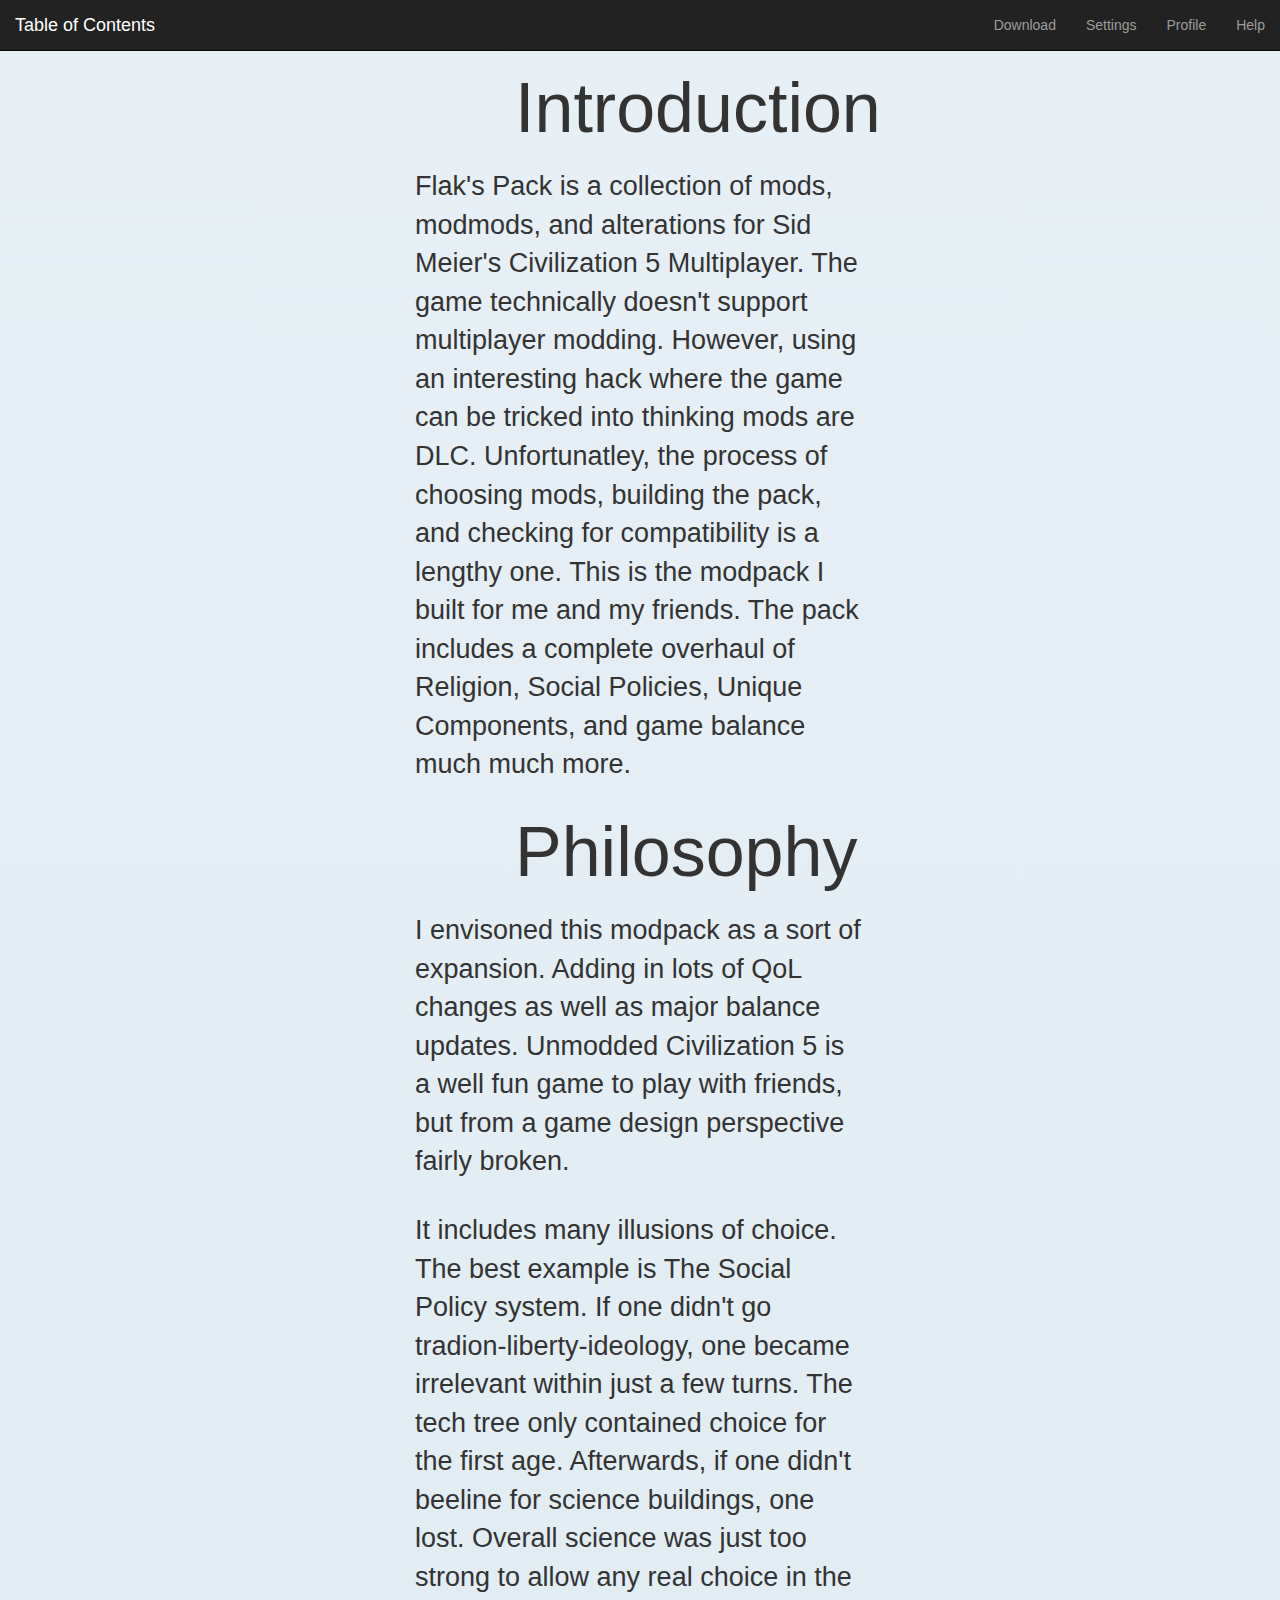
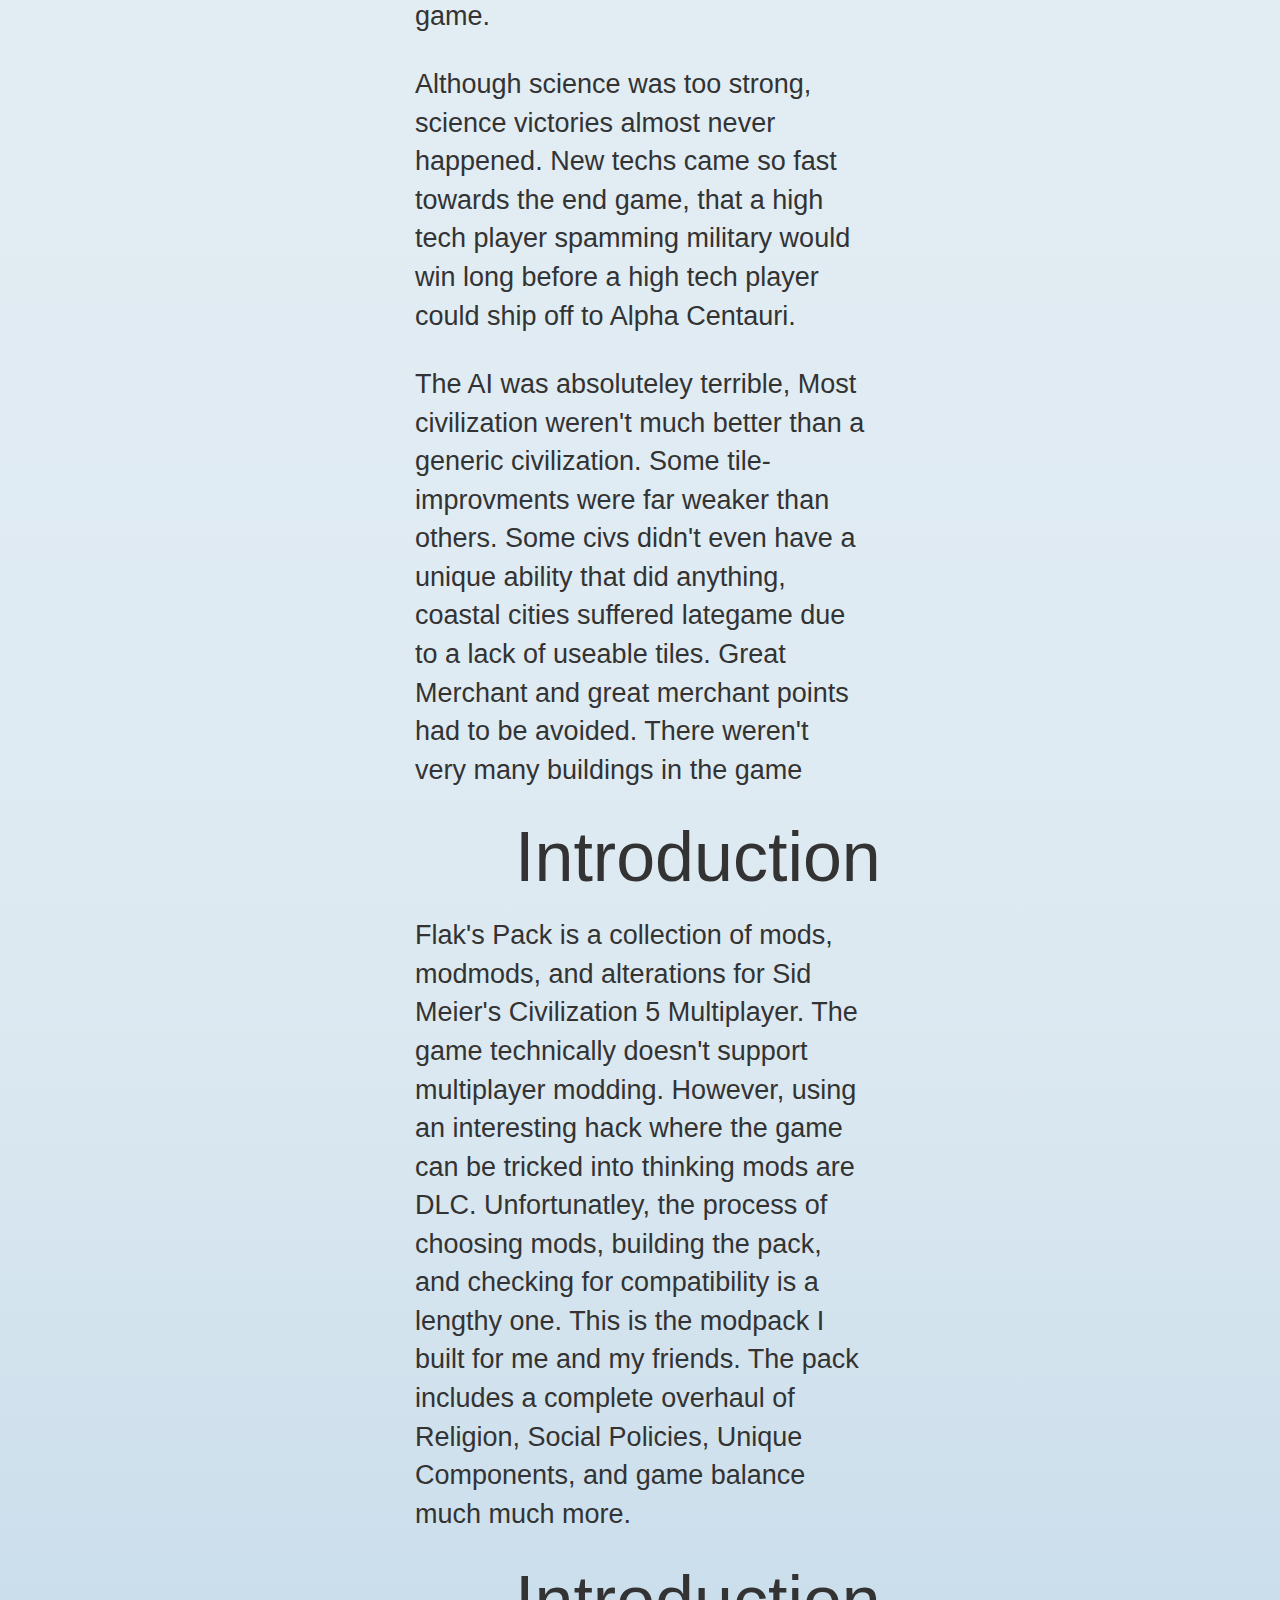
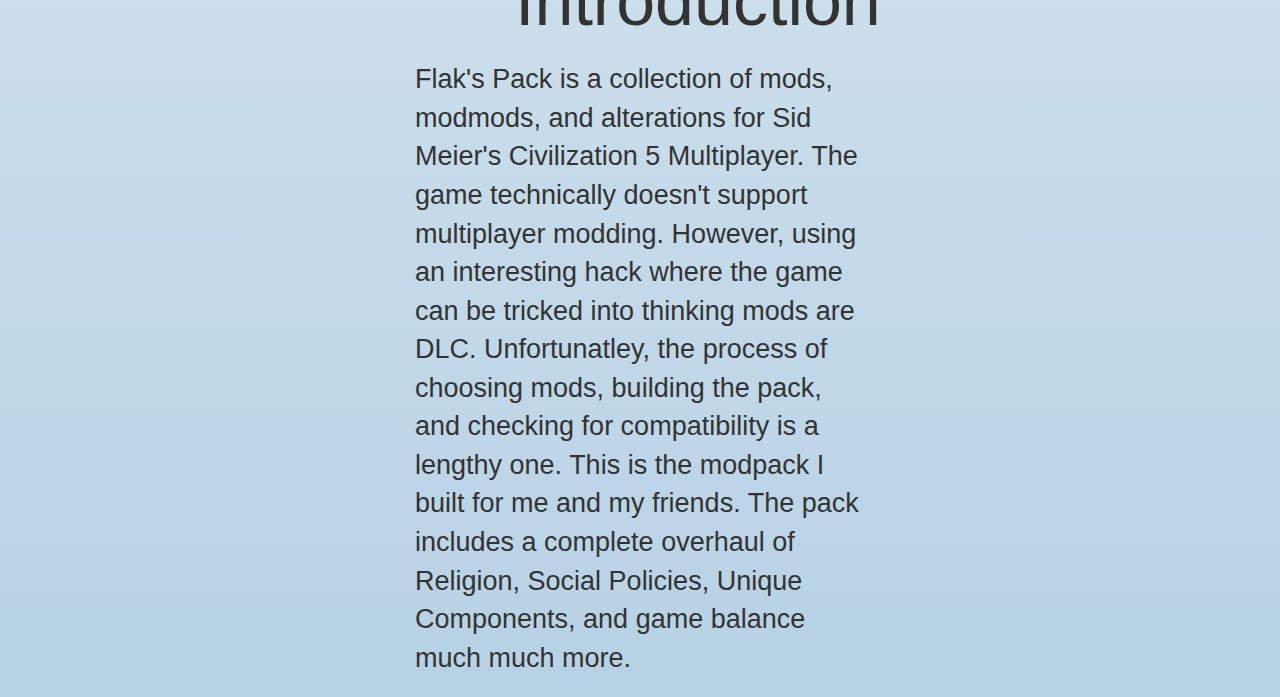
==== index.html @ bb2e14bb "UUpdated website" ====
<!DOCTYPE html>
<html lang="en">
<head>
    <meta charset="utf-8">
    <meta http-equiv="X-UA-Compatible" content="IE=edge">
    <meta name="viewport" content="width=device-width, initial-scale=1">
    <meta name="description" content="">
    <meta name="author" content="">

    <title>Simple Sidebar - Start Bootstrap Template</title>

    <!-- Bootstrap Core CSS -->
    <link href="css/bootstrap.min.css" rel="stylesheet">

    <!-- Custom CSS -->
    <link href="css/simple-sidebar.css" rel="stylesheet">

    <!-- HTML5 Shim and Respond.js IE8 support of HTML5 elements and media queries -->
    <!-- WARNING: Respond.js doesn't work if you view the page via file:// -->
    <!--[if lt IE 9]>
        <script src="https://oss.maxcdn.com/libs/html5shiv/3.7.0/html5shiv.js"></script>
        <script src="https://oss.maxcdn.com/libs/respond.js/1.4.2/respond.min.js"></script>
    <![endif]-->

</head>

<body>
    <nav class="navbar navbar-inverse navbar-fixed-top">
      <div class="container-fluid" >
        <div class="navbar-header">
          <button type="button" class="navbar-toggle collapsed" data-toggle="collapse" data-target="#navbar" aria-expanded="false" aria-controls="navbar">
            <span class="sr-only">Toggle navigation</span>
            <span class="icon-bar"></span>
            <span class="icon-bar"></span>
            <span class="icon-bar"></span>
          </button>
          <a class="navbar-brand" href="#" id = "menu-toggle">Table of Contents</a>
        </div>
        <div id="navbar" class="navbar-collapse collapse">
          <ul class="nav navbar-nav navbar-right">
            <li><a href="MP_MODSPACK.rar">Download</a></li>
            <li><a href="#">Settings</a></li>
            <li><a href="#">Profile</a></li>
            <li><a href="#">Help</a></li>
          </ul>
        </div>
      </div>
    </nav>
    <div id="wrapper">

        <!-- Sidebar -->
        <div id="sidebar-wrapper">
            <ul class="sidebar-nav">
                <li class="sidebar-brand">
                    <a data-scroll href="#Introduction">
                        INTRODUCTION
                    </a>
                </li>
                <li>
                    <a data-scroll href="#Philosophy">PHILOSOPHY</a>
                </li>
                <li>
                    <a data-scroll href="#Lorem">LOREM</a>
                </li>
                <li>
                    <a data-scroll href="#Ipsum">IPSUM</a>
                </li>
            </ul>
        </div>
        <!-- /#sidebar-wrapper -->

        <!-- Page Content -->
        <div id="page-content-wrapper">
            <div class="container-fluid">
                <div class="row">
                    <div class="col-lg-12">
                        <h1 id = "Introduction">Introduction</h1>
                        <p>Flak's Pack is a collection of mods, modmods, and alterations for Sid Meier's Civilization 5 Multiplayer. The game technically doesn't support multiplayer modding. However, using an interesting hack where the game can be tricked into thinking mods are DLC. Unfortunatley, the process of choosing mods, building the pack, and checking for compatibility is a lengthy one. This is the modpack I built for me and my friends. The pack includes a complete overhaul of Religion, Social Policies, Unique Components, and  game balance much much more.</p>
                        <h1 id="Philosophy">Philosophy</h1>
                        <p>I envisoned this modpack as a sort of expansion. Adding in lots of QoL changes as well as major balance updates. Unmodded Civilization 5 is a well fun game to play with friends, but from a game design perspective fairly broken.</p>
                        <p>It includes many illusions of choice. The best example is The Social Policy system. If one didn't go tradion-liberty-ideology, one became irrelevant within just a few turns. The tech tree only contained choice for the first age. Afterwards, if one didn't beeline for science buildings, one lost.  Overall science was just too strong to allow any real choice in the game.
                        </p>
                        <p>Although science was too strong, science victories almost never happened. New techs came so fast towards the end game, that a high tech player spamming military would win long before a high tech player could ship off to Alpha Centauri.</p>
                        <p>The AI was absoluteley terrible, Most civilization weren't much better than a generic civilization. Some tile-improvments were far weaker than others. Some civs didn't even have a unique ability that did anything, coastal cities suffered lategame due to a lack of useable tiles. Great Merchant and great merchant points had to be avoided. There weren't very many buildings in the game</p>
                        <h1 id = "Lorem">Introduction</h1>
                        <p>Flak's Pack is a collection of mods, modmods, and alterations for Sid Meier's Civilization 5 Multiplayer. The game technically doesn't support multiplayer modding. However, using an interesting hack where the game can be tricked into thinking mods are DLC. Unfortunatley, the process of choosing mods, building the pack, and checking for compatibility is a lengthy one. This is the modpack I built for me and my friends. The pack includes a complete overhaul of Religion, Social Policies, Unique Components, and  game balance much much more.</p>
                        <h1 id = "Ipsum">Introduction</h1>
                        <p>Flak's Pack is a collection of mods, modmods, and alterations for Sid Meier's Civilization 5 Multiplayer. The game technically doesn't support multiplayer modding. However, using an interesting hack where the game can be tricked into thinking mods are DLC. Unfortunatley, the process of choosing mods, building the pack, and checking for compatibility is a lengthy one. This is the modpack I built for me and my friends. The pack includes a complete overhaul of Religion, Social Policies, Unique Components, and  game balance much much more.</p>
                    </div>
                </div>
            </div>
        </div>
        <!-- /#page-content-wrapper -->

    </div>
    <!-- /#wrapper -->

    <!-- jQuery -->
    <script src="js/jquery.js"></script>

    <!-- Bootstrap Core JavaScript -->
    <script src="js/bootstrap.min.js"></script>
    <script src="js/smooth-scroll.js"></script>
    <!-- Menu Toggle Script -->
    <script>
    $("#menu-toggle").click(function(e) {
        e.preventDefault();
        $("#wrapper").toggleClass("toggled");
    });
    smoothScroll.init({
      speed: 1000,
      easing: 'easeInOutCubic',
      updateURL:true,
      offset: 100,
      callback: function (){
      }
    });
     var topRange      = 200,  // measure from the top of the viewport to X pixels down
     edgeMargin    = 20,   // margin above the top or margin from the end of the page
     animationTime = 1200, // time in milliseconds
     contentTop = [];

$(document).ready(function(){
 // Stop animated scroll if the user does something
$('html,body').bind('scroll mousedown DOMMouseScroll mousewheel keyup', function(e){
  if ( e.which > 0 || e.type == 'mousedown' || e.type == 'mousewheel' ){
    $('html,body').stop();
  }
})

 // Set up content an array of locations
$('.sidebar-nav').find('a').each(function(){
  contentTop.push( $( $(this).attr('href') ).offset().top );
})

 // Animate menu scroll to content
/*$('.sidebar-nav').find('a').click(function(){
  var sel = this,
  newTop = Math.min( contentTop[ $('.sidebar-nav a').index( $(this) ) ], $(document).height() - $(window).height() ); // get content top or top position if at the document bottom
  $('html,body').stop().animate({ 'scrollTop' : newTop }, animationTime, function(){
    window.location.hash = $(sel).attr('href');
  });
  return false;
})*/

 // adjust side menu
$(window).scroll(function(){
  var winTop = $(window).scrollTop(),
  bodyHt = $(document).height(),
  vpHt = $(window).height() + edgeMargin;  // viewport height + margin
  $.each( contentTop, function(i,loc){
    if ( ( loc > winTop - edgeMargin && ( loc < winTop + topRange || ( winTop + vpHt ) >= bodyHt ) ) ){
      $('.sidebar-nav li').removeClass('sidebar-brand').eq(i).addClass('sidebar-brand');
    }
  })
})

});
    </script>

</body>

</html>
---- css/simple-sidebar.css ----
/*!
 * Start Bootstrap - Simple Sidebar HTML Template (http://startbootstrap.com)
 * Code licensed under the Apache License v2.0.
 * For details, see http://www.apache.org/licenses/LICENSE-2.0.
 */

/* Toggle Styles */
body {
  padding-top: 50px;
}
h1{
    font-size:70px;
    text-indent: 100px;
}
p{
    padding-top: 10px;
    padding-bottom: 10px;
}

.main {
  padding: 200px;
}
@media (min-width: 768px) {
  .main {
    padding-right: 20px;
    padding-left: 20px;
  }
}
.main .page-header {
  margin-top: 0;
}

.sub-header {
  padding-bottom: 10px;
  border-bottom: 1px solid #eee;
}

#wrapper {
    padding-left: 0;
    -webkit-transition: all 0.5s ease;
    -moz-transition: all 0.5s ease;
    -o-transition: all 0.5s ease;
    transition: all 0.5s ease;
    /* Permalink - use to edit and share this gradient: http://colorzilla.com/gradient-editor/#a7c7dc+67,85b2d3+100&amp;0.28+3,0.37+61,0.59+99 */
background: -moz-linear-gradient(top,  rgba(167,199,220,0.28) 3%, rgba(167,199,220,0.37) 61%, rgba(167,199,220,0.4) 67%, rgba(134,179,211,0.59) 99%, rgba(133,178,211,0.59) 100%); /* FF3.6+ */
background: -webkit-gradient(linear, left top, left bottom, color-stop(3%,rgba(167,199,220,0.28)), color-stop(61%,rgba(167,199,220,0.37)), color-stop(67%,rgba(167,199,220,0.4)), color-stop(99%,rgba(134,179,211,0.59)), color-stop(100%,rgba(133,178,211,0.59))); /* Chrome,Safari4+ */
background: -webkit-linear-gradient(top,  rgba(167,199,220,0.28) 3%,rgba(167,199,220,0.37) 61%,rgba(167,199,220,0.4) 67%,rgba(134,179,211,0.59) 99%,rgba(133,178,211,0.59) 100%); /* Chrome10+,Safari5.1+ */
background: -o-linear-gradient(top,  rgba(167,199,220,0.28) 3%,rgba(167,199,220,0.37) 61%,rgba(167,199,220,0.4) 67%,rgba(134,179,211,0.59) 99%,rgba(133,178,211,0.59) 100%); /* Opera 11.10+ */
background: -ms-linear-gradient(top,  rgba(167,199,220,0.28) 3%,rgba(167,199,220,0.37) 61%,rgba(167,199,220,0.4) 67%,rgba(134,179,211,0.59) 99%,rgba(133,178,211,0.59) 100%); /* IE10+ */
background: linear-gradient(to bottom,  rgba(167,199,220,0.28) 3%,rgba(167,199,220,0.37) 61%,rgba(167,199,220,0.4) 67%,rgba(134,179,211,0.59) 99%,rgba(133,178,211,0.59) 100%); /* W3C */
filter: progid:DXImageTransform.Microsoft.gradient( startColorstr='#47a7c7dc', endColorstr='#9685b2d3',GradientType=0 ); /* IE6-9 */

}

#wrapper.toggled {
    padding-left: 250px;
}

#sidebar-wrapper {
    z-index: 1000;
    position: fixed;
    left: 250px;
    width: 0;
    height: 100%;
    margin-left: -250px;
    overflow-y: auto;
    background: #000;
    -webkit-transition: all 0.5s ease;
    -moz-transition: all 0.5s ease;
    -o-transition: all 0.5s ease;
    transition: all 0.5s ease;
}

#sidebar-wrapper::webkit-scrollbar {
    display:none;
}

#wrapper.toggled #sidebar-wrapper {
    width: 250px;
}

#page-content-wrapper {
    width: 100%;
    position: absolute;
    padding: 0px;
    font-size: 27px;

}

#wrapper.toggled #page-content-wrapper {
    position: relative;
    margin-right: -250px;
}

/* Sidebar Styles */

.sidebar-nav {
    position: absolute;
    top: 0;
    width: 250px;
    margin: 0;
    padding: 0;
    list-style: none;
}
::-webkit-scrollbar { 
  /* This is the magic bit */
  display: none;
}

.sidebar-nav li {
    text-indent: 0px;
    line-height: 40px;
    font-size: 20px;
    text-align: center;
}

.sidebar-nav li a {
    display: block;
    text-decoration: none;
    color: #d7d7be;
}

.sidebar-nav li a:hover {
    text-decoration: none;
    color: #fff;
    background: rgba(255,255,255,0.2);
}

.sidebar-nav li a:active,
.sidebar-nav li a:focus {
    text-decoration: none;
}

.sidebar-nav > .sidebar-brand {
    height: 65px;
    font-size: 30px;
    line-height: 60px;
}

.sidebar-nav > .sidebar-brand a {
    color: #eada24;
}

.sidebar-nav > .sidebar-brand a:hover {
    color: #fff;
    background: none;
}

@media(min-width:900px) {
    #wrapper.toggled {
        padding-left: 250px;
    }

    #wrapper {
        padding-left: 0;
    }

    #wrapper.toggled #sidebar-wrapper {
        width: 250px;
    }

    #sidebar-wrapper {
        width: 0;
    }

    #wrapper.toggled #page-content-wrapper {
        position: relative;
    }

    #page-content-wrapper {
        position: relative;
        margin-right: 0;
        padding-left: 400px;
        padding-right:400px;
    }
}
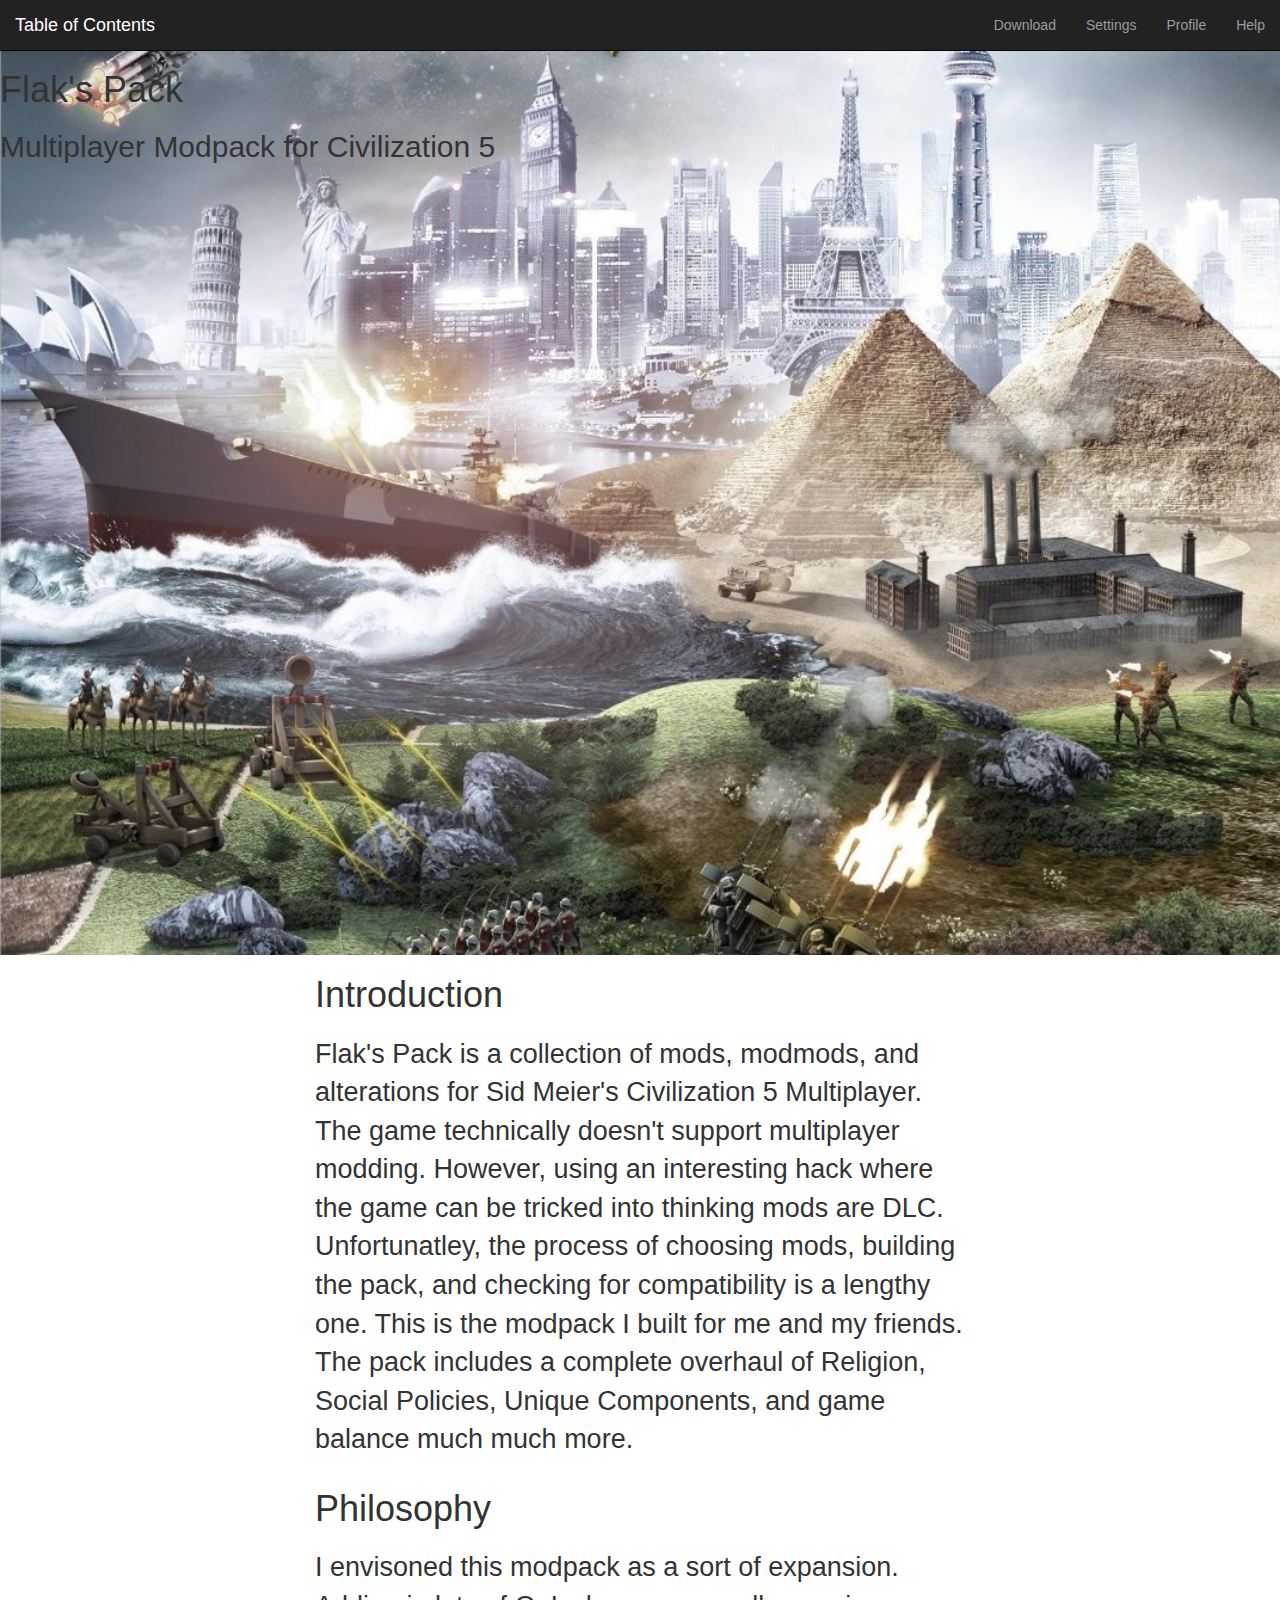
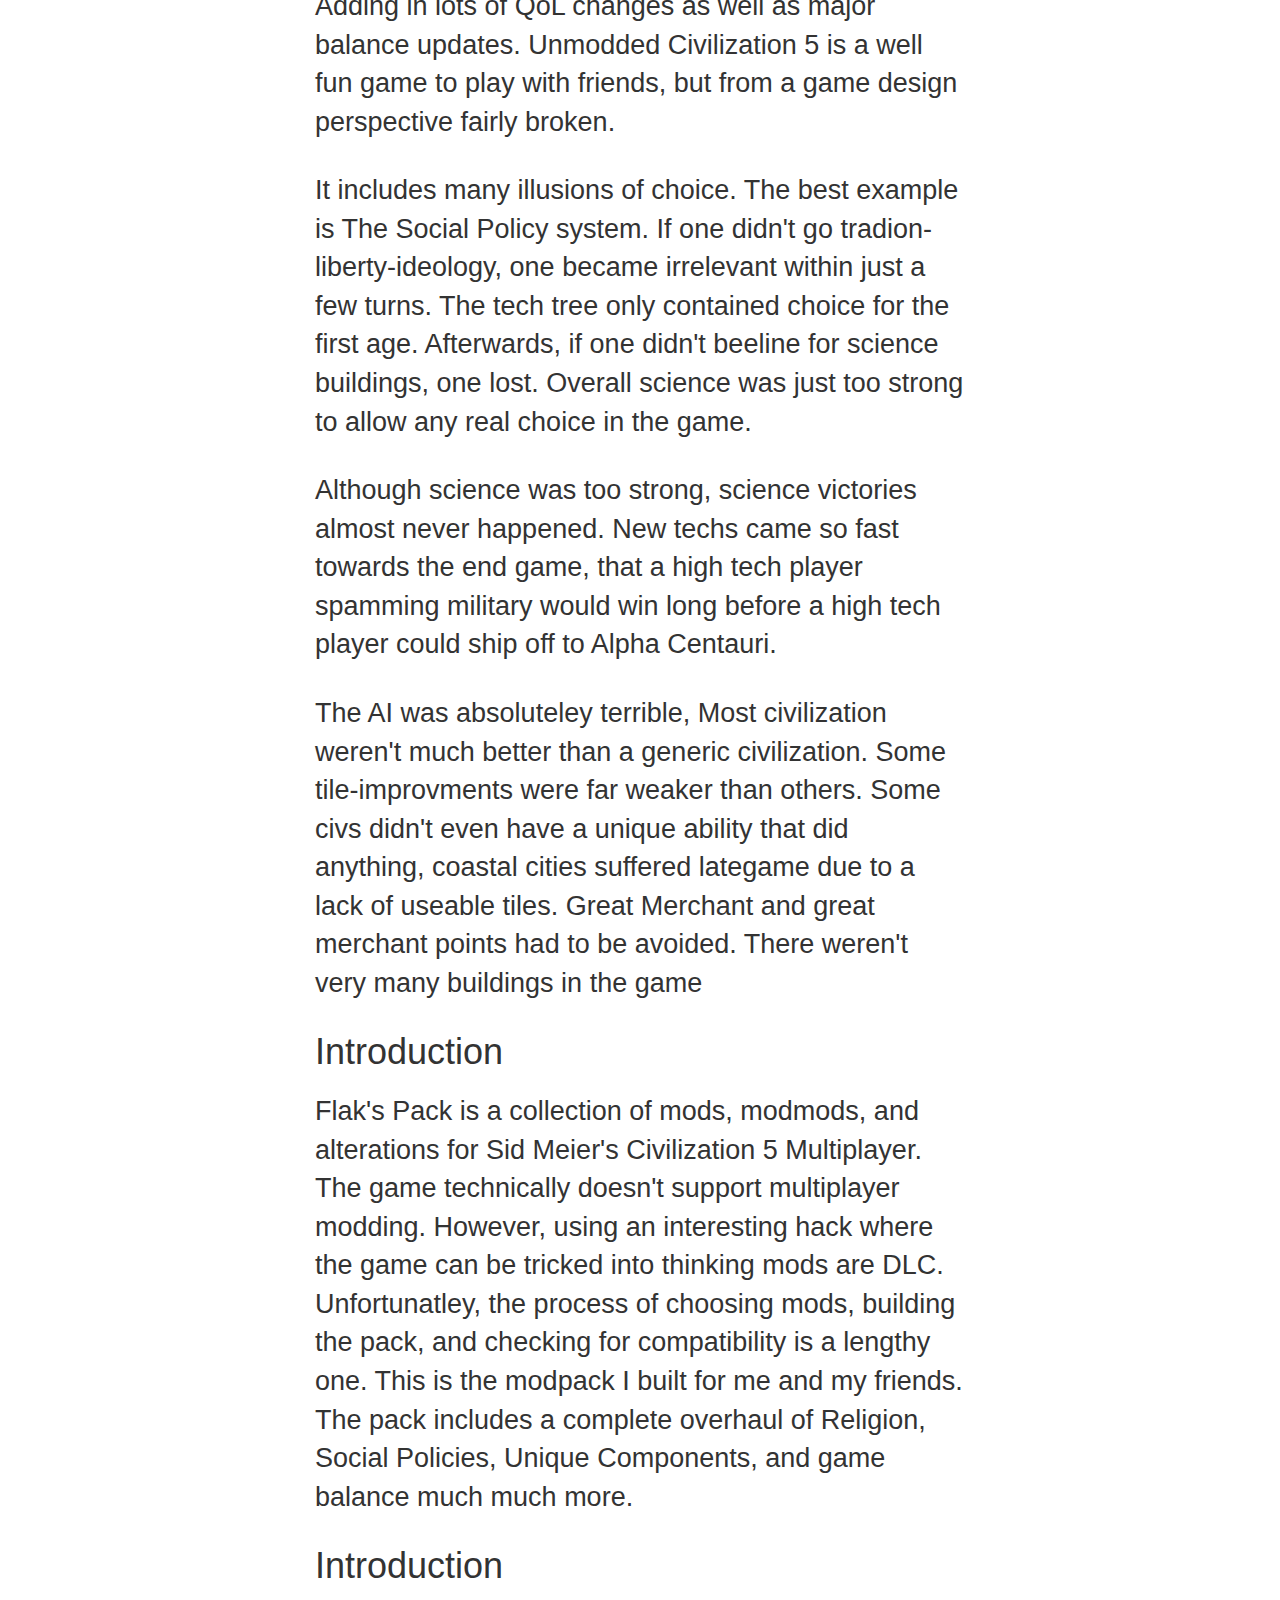
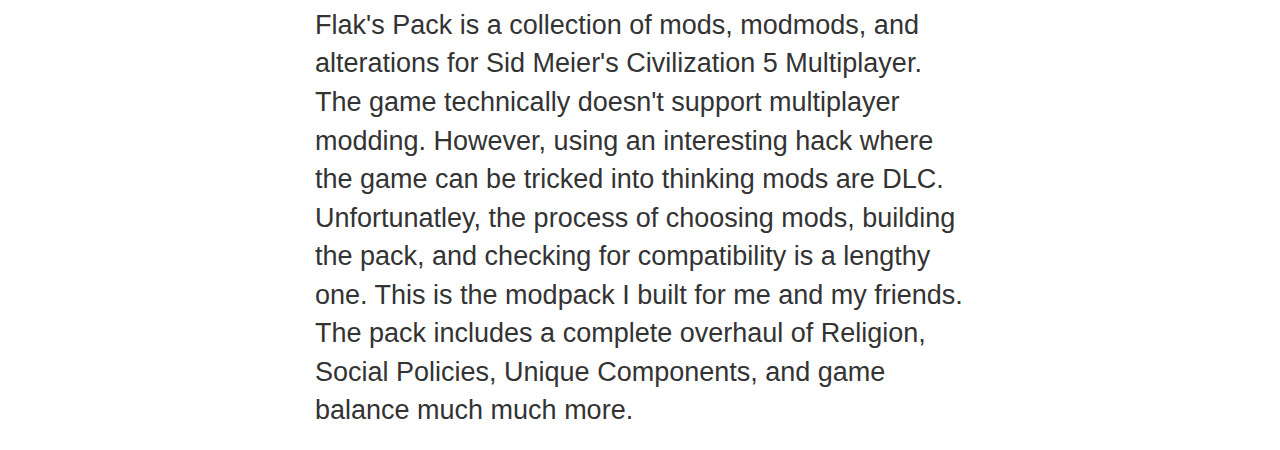
==== commit 9fd4e938: "fixed the jumbo" ====
--- a/index.html
+++ b/index.html
@@ -68,25 +68,31 @@
             </ul>
         </div>
         <!-- /#sidebar-wrapper -->
-
+        
         <!-- Page Content -->
         <div id="page-content-wrapper">
             <div class="container-fluid">
-                <div class="row">
-                    <div class="col-lg-12">
-                        <h1 id = "Introduction">Introduction</h1>
-                        <p>Flak's Pack is a collection of mods, modmods, and alterations for Sid Meier's Civilization 5 Multiplayer. The game technically doesn't support multiplayer modding. However, using an interesting hack where the game can be tricked into thinking mods are DLC. Unfortunatley, the process of choosing mods, building the pack, and checking for compatibility is a lengthy one. This is the modpack I built for me and my friends. The pack includes a complete overhaul of Religion, Social Policies, Unique Components, and  game balance much much more.</p>
-                        <h1 id="Philosophy">Philosophy</h1>
-                        <p>I envisoned this modpack as a sort of expansion. Adding in lots of QoL changes as well as major balance updates. Unmodded Civilization 5 is a well fun game to play with friends, but from a game design perspective fairly broken.</p>
-                        <p>It includes many illusions of choice. The best example is The Social Policy system. If one didn't go tradion-liberty-ideology, one became irrelevant within just a few turns. The tech tree only contained choice for the first age. Afterwards, if one didn't beeline for science buildings, one lost.  Overall science was just too strong to allow any real choice in the game.
-                        </p>
-                        <p>Although science was too strong, science victories almost never happened. New techs came so fast towards the end game, that a high tech player spamming military would win long before a high tech player could ship off to Alpha Centauri.</p>
-                        <p>The AI was absoluteley terrible, Most civilization weren't much better than a generic civilization. Some tile-improvments were far weaker than others. Some civs didn't even have a unique ability that did anything, coastal cities suffered lategame due to a lack of useable tiles. Great Merchant and great merchant points had to be avoided. There weren't very many buildings in the game</p>
-                        <h1 id = "Lorem">Introduction</h1>
-                        <p>Flak's Pack is a collection of mods, modmods, and alterations for Sid Meier's Civilization 5 Multiplayer. The game technically doesn't support multiplayer modding. However, using an interesting hack where the game can be tricked into thinking mods are DLC. Unfortunatley, the process of choosing mods, building the pack, and checking for compatibility is a lengthy one. This is the modpack I built for me and my friends. The pack includes a complete overhaul of Religion, Social Policies, Unique Components, and  game balance much much more.</p>
-                        <h1 id = "Ipsum">Introduction</h1>
-                        <p>Flak's Pack is a collection of mods, modmods, and alterations for Sid Meier's Civilization 5 Multiplayer. The game technically doesn't support multiplayer modding. However, using an interesting hack where the game can be tricked into thinking mods are DLC. Unfortunatley, the process of choosing mods, building the pack, and checking for compatibility is a lengthy one. This is the modpack I built for me and my friends. The pack includes a complete overhaul of Religion, Social Policies, Unique Components, and  game balance much much more.</p>
-                    </div>
+                <div class="row jumbo">
+                  <h1>Flak's Pack </h1> 
+                  <h2>Multiplayer Modpack for Civilization 5</h2>
+                </div>
+                <div class="actualPageContent">
+                  <div class="row">
+                      <div class="col-lg-12">
+                          <h1 id = "Introduction">Introduction</h1>
+                          <p>Flak's Pack is a collection of mods, modmods, and alterations for Sid Meier's Civilization 5 Multiplayer. The game technically doesn't support multiplayer modding. However, using an interesting hack where the game can be tricked into thinking mods are DLC. Unfortunatley, the process of choosing mods, building the pack, and checking for compatibility is a lengthy one. This is the modpack I built for me and my friends. The pack includes a complete overhaul of Religion, Social Policies, Unique Components, and  game balance much much more.</p>
+                          <h1 id="Philosophy">Philosophy</h1>
+                          <p>I envisoned this modpack as a sort of expansion. Adding in lots of QoL changes as well as major balance updates. Unmodded Civilization 5 is a well fun game to play with friends, but from a game design perspective fairly broken.</p>
+                          <p>It includes many illusions of choice. The best example is The Social Policy system. If one didn't go tradion-liberty-ideology, one became irrelevant within just a few turns. The tech tree only contained choice for the first age. Afterwards, if one didn't beeline for science buildings, one lost.  Overall science was just too strong to allow any real choice in the game.
+                          </p>
+                          <p>Although science was too strong, science victories almost never happened. New techs came so fast towards the end game, that a high tech player spamming military would win long before a high tech player could ship off to Alpha Centauri.</p>
+                          <p>The AI was absoluteley terrible, Most civilization weren't much better than a generic civilization. Some tile-improvments were far weaker than others. Some civs didn't even have a unique ability that did anything, coastal cities suffered lategame due to a lack of useable tiles. Great Merchant and great merchant points had to be avoided. There weren't very many buildings in the game</p>
+                          <h1 id = "Lorem">Introduction</h1>
+                          <p>Flak's Pack is a collection of mods, modmods, and alterations for Sid Meier's Civilization 5 Multiplayer. The game technically doesn't support multiplayer modding. However, using an interesting hack where the game can be tricked into thinking mods are DLC. Unfortunatley, the process of choosing mods, building the pack, and checking for compatibility is a lengthy one. This is the modpack I built for me and my friends. The pack includes a complete overhaul of Religion, Social Policies, Unique Components, and  game balance much much more.</p>
+                          <h1 id = "Ipsum">Introduction</h1>
+                          <p>Flak's Pack is a collection of mods, modmods, and alterations for Sid Meier's Civilization 5 Multiplayer. The game technically doesn't support multiplayer modding. However, using an interesting hack where the game can be tricked into thinking mods are DLC. Unfortunatley, the process of choosing mods, building the pack, and checking for compatibility is a lengthy one. This is the modpack I built for me and my friends. The pack includes a complete overhaul of Religion, Social Policies, Unique Components, and  game balance much much more.</p>
+                      </div>
+                  </div>
                 </div>
             </div>
         </div>
--- a/css/simple-sidebar.css
+++ b/css/simple-sidebar.css
@@ -8,15 +8,6 @@
 body {
   padding-top: 50px;
 }
-h1{
-    font-size:70px;
-    text-indent: 100px;
-}
-p{
-    padding-top: 10px;
-    padding-bottom: 10px;
-}
-
 .main {
   padding: 200px;
 }
@@ -83,8 +74,19 @@
     width: 100%;
     position: absolute;
     padding: 0px;
+}
+.actualPageContent{
     font-size: 27px;
+}
 
+}
+.actualPageContent h1{
+    font-size:70px;
+    text-align:center;
+}
+#page-content-wrapper p{
+    padding-top: 10px;
+    padding-bottom: 10px;
 }
 
 #wrapper.toggled #page-content-wrapper {
@@ -146,6 +148,12 @@
     background: none;
 }
 
+.jumbo{
+    background-image:url("../images/background.jpg");
+    background-size:cover;
+    height:500px;
+}
+
 @media(min-width:900px) {
     #wrapper.toggled {
         padding-left: 250px;
@@ -167,10 +175,18 @@
         position: relative;
     }
 
-    #page-content-wrapper {
+    .actualPageContent {
         position: relative;
         margin-right: 0;
-        padding-left: 400px;
-        padding-right:400px;
+        padding-left: 300px;
+        padding-right:300px;
     }
-}+    .jumbo{
+    height:905px;
+    overflow:hidden;
+    }
+}
+.img-responsive{
+    padding-left:0px;
+    padding-right:0px;
+}
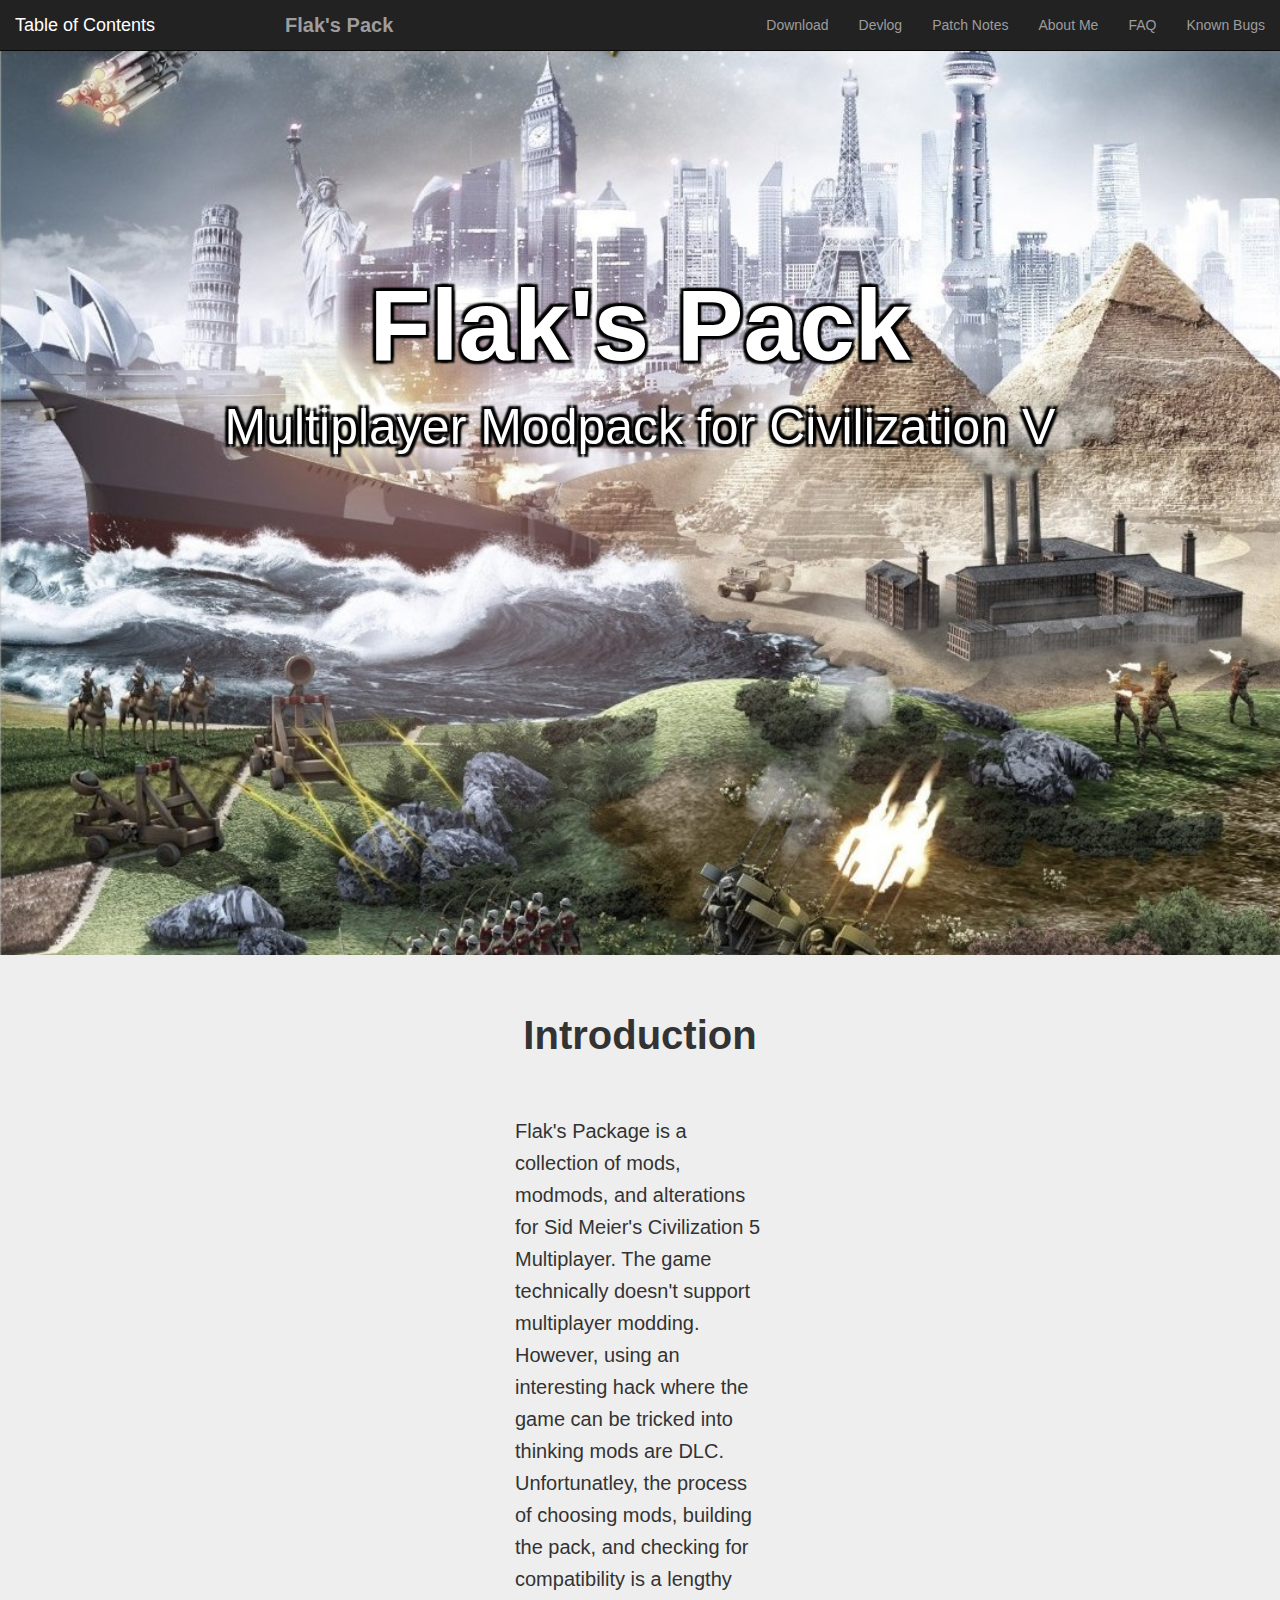
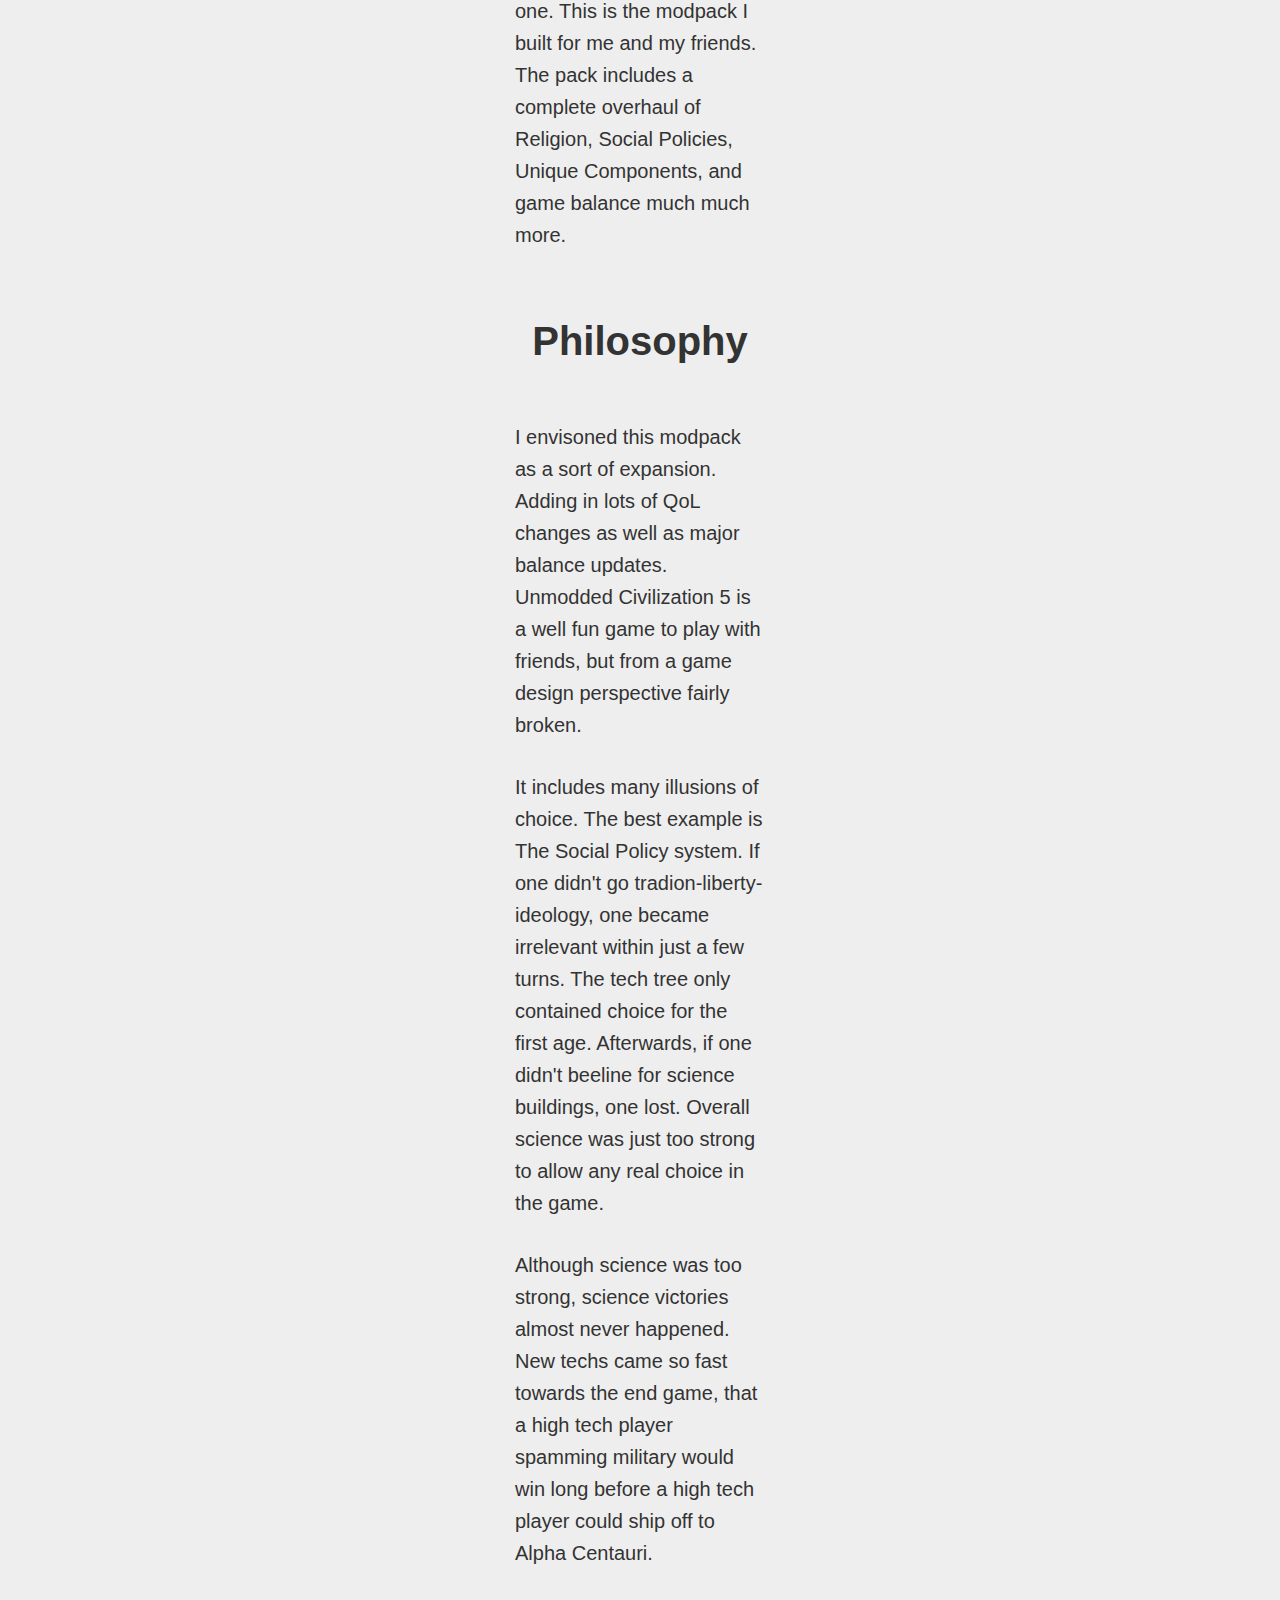
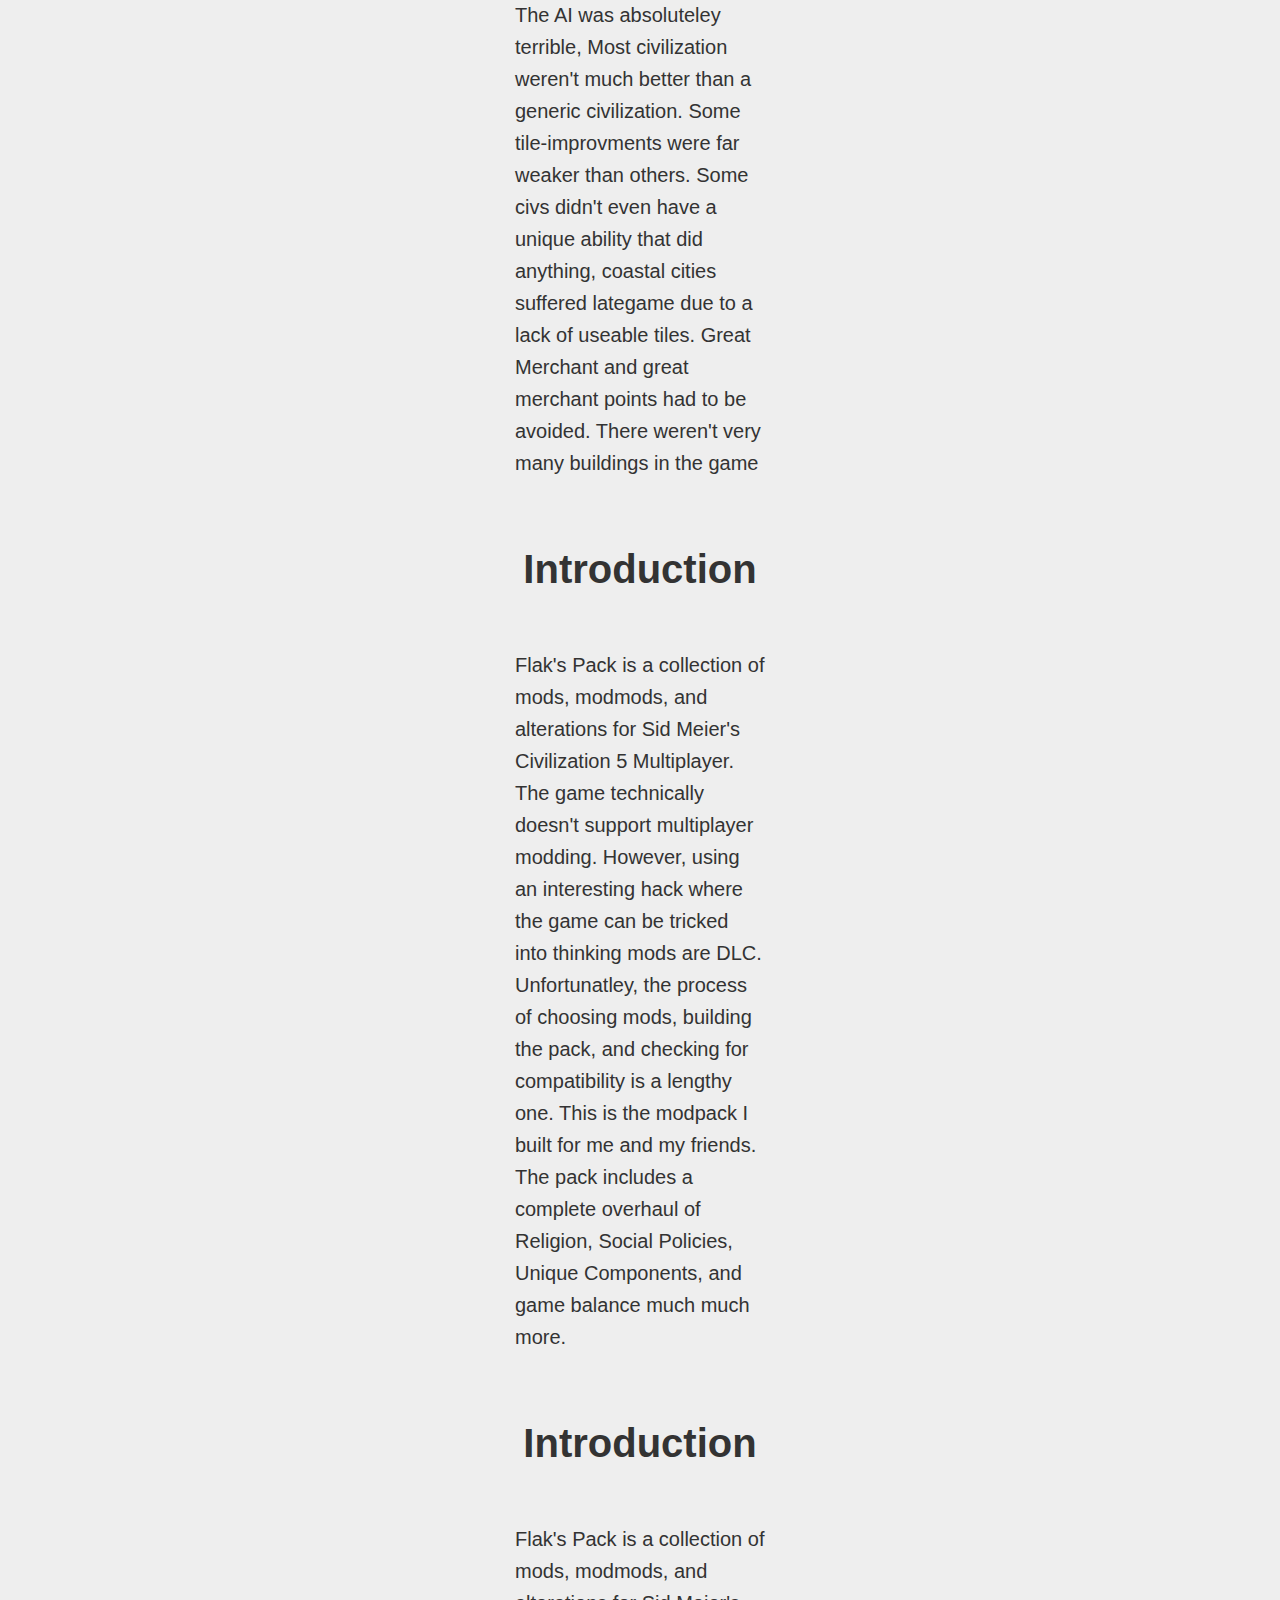
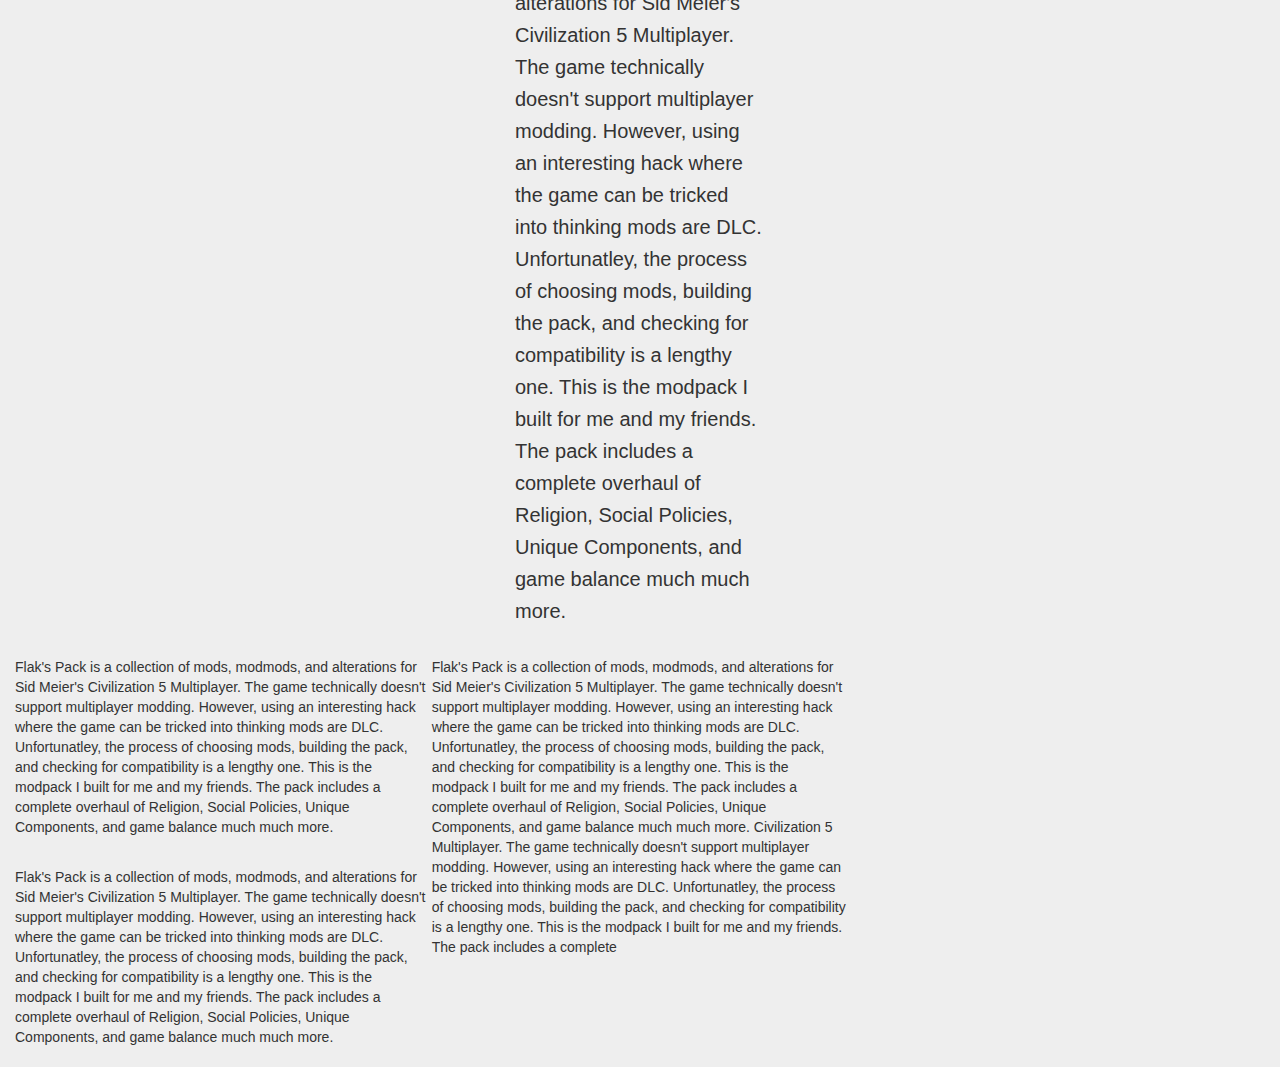
==== commit 1cefeb1d: "added download page. still need to fix the button" ====
--- a/index.html
+++ b/index.html
@@ -13,7 +13,7 @@
     <link href="css/bootstrap.min.css" rel="stylesheet">
 
     <!-- Custom CSS -->
-    <link href="css/simple-sidebar.css" rel="stylesheet">
+    <link href="css/index.css" rel="stylesheet">
 
     <!-- HTML5 Shim and Respond.js IE8 support of HTML5 elements and media queries -->
     <!-- WARNING: Respond.js doesn't work if you view the page via file:// -->
@@ -35,13 +35,18 @@
             <span class="icon-bar"></span>
           </button>
           <a class="navbar-brand" href="#" id = "menu-toggle">Table of Contents</a>
+          <a class="navbar-brand" href="index.html" id = "logo">Flak's Pack</a>
         </div>
         <div id="navbar" class="navbar-collapse collapse">
+          <ul class="nav navbar-nav navbar-center">
+          </ul>
           <ul class="nav navbar-nav navbar-right">
-            <li><a href="MP_MODSPACK.rar">Download</a></li>
-            <li><a href="#">Settings</a></li>
-            <li><a href="#">Profile</a></li>
-            <li><a href="#">Help</a></li>
+            <li><a href="downloads.html">Download</a></li>
+            <li><a href="#">Devlog</a></li>
+            <li><a href="#">Patch Notes</a></li>
+            <li><a href="#">About Me</a></li>
+            <li><a href="#">FAQ</a></li>
+            <li><a href="#">Known Bugs</a></li>
           </ul>
         </div>
       </div>
@@ -74,13 +79,13 @@
             <div class="container-fluid">
                 <div class="row jumbo">
                   <h1>Flak's Pack </h1> 
-                  <h2>Multiplayer Modpack for Civilization 5</h2>
+                  <h2>Multiplayer Modpack for Civilization V</h2>
                 </div>
                 <div class="actualPageContent">
                   <div class="row">
-                      <div class="col-lg-12">
+                      <div class="col-lg-12 standard-text">
                           <h1 id = "Introduction">Introduction</h1>
-                          <p>Flak's Pack is a collection of mods, modmods, and alterations for Sid Meier's Civilization 5 Multiplayer. The game technically doesn't support multiplayer modding. However, using an interesting hack where the game can be tricked into thinking mods are DLC. Unfortunatley, the process of choosing mods, building the pack, and checking for compatibility is a lengthy one. This is the modpack I built for me and my friends. The pack includes a complete overhaul of Religion, Social Policies, Unique Components, and  game balance much much more.</p>
+                          <p>Flak's Package is a collection of mods, modmods, and alterations for Sid Meier's Civilization 5 Multiplayer. The game technically doesn't support multiplayer modding. However, using an interesting hack where the game can be tricked into thinking mods are DLC. Unfortunatley, the process of choosing mods, building the pack, and checking for compatibility is a lengthy one. This is the modpack I built for me and my friends. The pack includes a complete overhaul of Religion, Social Policies, Unique Components, and  game balance much much more.</p>
                           <h1 id="Philosophy">Philosophy</h1>
                           <p>I envisoned this modpack as a sort of expansion. Adding in lots of QoL changes as well as major balance updates. Unmodded Civilization 5 is a well fun game to play with friends, but from a game design perspective fairly broken.</p>
                           <p>It includes many illusions of choice. The best example is The Social Policy system. If one didn't go tradion-liberty-ideology, one became irrelevant within just a few turns. The tech tree only contained choice for the first age. Afterwards, if one didn't beeline for science buildings, one lost.  Overall science was just too strong to allow any real choice in the game.
@@ -90,8 +95,23 @@
                           <h1 id = "Lorem">Introduction</h1>
                           <p>Flak's Pack is a collection of mods, modmods, and alterations for Sid Meier's Civilization 5 Multiplayer. The game technically doesn't support multiplayer modding. However, using an interesting hack where the game can be tricked into thinking mods are DLC. Unfortunatley, the process of choosing mods, building the pack, and checking for compatibility is a lengthy one. This is the modpack I built for me and my friends. The pack includes a complete overhaul of Religion, Social Policies, Unique Components, and  game balance much much more.</p>
                           <h1 id = "Ipsum">Introduction</h1>
-                          <p>Flak's Pack is a collection of mods, modmods, and alterations for Sid Meier's Civilization 5 Multiplayer. The game technically doesn't support multiplayer modding. However, using an interesting hack where the game can be tricked into thinking mods are DLC. Unfortunatley, the process of choosing mods, building the pack, and checking for compatibility is a lengthy one. This is the modpack I built for me and my friends. The pack includes a complete overhaul of Religion, Social Policies, Unique Components, and  game balance much much more.</p>
+                          <p>Flak's Pack is a collection of mods, modmods, and alterations for Sid Meier's Civilization 5 Multiplayer. The game technically doesn't support multiplayer modding. However, using an interesting hack where the game can be tricked into thinking  mods are DLC. Unfortunatley, the process of choosing mods, building the pack, and checking for compatibility is a lengthy one. This is the modpack I built for me and my friends. The pack includes a complete overhaul of Religion, Social Policies, Unique Components, and  game balance much much more.</p>
                       </div>
+                  </div>
+                </div>
+                <div class = "civs">
+                  <div class= "col-md-4">
+                    <div class = "row">
+                      <p>Flak's Pack is a collection of mods, modmods, and alterations for Sid Meier's Civilization 5 Multiplayer. The game technically doesn't support multiplayer modding. However, using an interesting hack where the game can be tricked into thinking  mods are DLC. Unfortunatley, the process of choosing mods, building the pack, and checking for compatibility is a lengthy one. This is the modpack I built for me and my friends. The pack includes a complete overhaul of Religion, Social Policies, Unique Components, and  game balance much much more.</p>
+                    </div>
+                    <div class = "row">
+                      <p>Flak's Pack is a collection of mods, modmods, and alterations for Sid Meier's Civilization 5 Multiplayer. The game technically doesn't support multiplayer modding. However, using an interesting hack where the game can be tricked into thinking  mods are DLC. Unfortunatley, the process of choosing mods, building the pack, and checking for compatibility is a lengthy one. This is the modpack I built for me and my friends. The pack includes a complete overhaul of Religion, Social Policies, Unique Components, and  game balance much much more.</p>
+                    </div>
+                  </div>
+                  <div class= "col-md-4">
+                    <div class = "row">
+                      <p>Flak's Pack is a collection of mods, modmods, and alterations for Sid Meier's Civilization 5 Multiplayer. The game technically doesn't support multiplayer modding. However, using an interesting hack where the game can be tricked into thinking  mods are DLC. Unfortunatley, the process of choosing mods, building the pack, and checking for compatibility is a lengthy one. This is the modpack I built for me and my friends. The pack includes a complete overhaul of Religion, Social Policies, Unique Components, and  game balance much much more. Civilization 5 Multiplayer. The game technically doesn't support multiplayer modding. However, using an interesting hack where the game can be tricked into thinking  mods are DLC. Unfortunatley, the process of choosing mods, building the pack, and checking for compatibility is a lengthy one. This is the modpack I built for me and my friends. The pack includes a complete </p>
+                    </div>
                   </div>
                 </div>
             </div>
@@ -109,59 +129,59 @@
     <script src="js/smooth-scroll.js"></script>
     <!-- Menu Toggle Script -->
     <script>
-    $("#menu-toggle").click(function(e) {
-        e.preventDefault();
-        $("#wrapper").toggleClass("toggled");
-    });
-    smoothScroll.init({
-      speed: 1000,
-      easing: 'easeInOutCubic',
-      updateURL:true,
-      offset: 100,
-      callback: function (){
-      }
-    });
-     var topRange      = 200,  // measure from the top of the viewport to X pixels down
-     edgeMargin    = 20,   // margin above the top or margin from the end of the page
-     animationTime = 1200, // time in milliseconds
-     contentTop = [];
+      $("#menu-toggle").click(function(e) {
+          e.preventDefault();
+          $("#wrapper").toggleClass("toggled");
+      });
+      smoothScroll.init({
+        speed: 1000,
+        easing: 'easeInOutCubic',
+        updateURL:true,
+        offset: 100,
+        callback: function (){
+        }
+      });
+      var topRange      = 200,  // measure from the top of the viewport to X pixels down
+      edgeMargin    = 20,   // margin above the top or margin from the end of the page
+       animationTime = 1200, // time in milliseconds
+       contentTop = [];
 
-$(document).ready(function(){
- // Stop animated scroll if the user does something
-$('html,body').bind('scroll mousedown DOMMouseScroll mousewheel keyup', function(e){
-  if ( e.which > 0 || e.type == 'mousedown' || e.type == 'mousewheel' ){
-    $('html,body').stop();
-  }
-})
+      $(document).ready(function(){
+       // Stop animated scroll if the user does something
+      $('html,body').bind('scroll mousedown DOMMouseScroll mousewheel keyup', function(e){
+        if ( e.which > 0 || e.type == 'mousedown' || e.type == 'mousewheel' ){
+          $('html,body').stop();
+        }
+      })
 
- // Set up content an array of locations
-$('.sidebar-nav').find('a').each(function(){
-  contentTop.push( $( $(this).attr('href') ).offset().top );
-})
+     // Set up content an array of locations
+      $('.sidebar-nav').find('a').each(function(){
+        contentTop.push( $( $(this).attr('href') ).offset().top );
+      })
 
- // Animate menu scroll to content
-/*$('.sidebar-nav').find('a').click(function(){
-  var sel = this,
-  newTop = Math.min( contentTop[ $('.sidebar-nav a').index( $(this) ) ], $(document).height() - $(window).height() ); // get content top or top position if at the document bottom
-  $('html,body').stop().animate({ 'scrollTop' : newTop }, animationTime, function(){
-    window.location.hash = $(sel).attr('href');
-  });
-  return false;
-})*/
+     // Animate menu scroll to content
+    /*$('.sidebar-nav').find('a').click(function(){
+      var sel = this,
+      newTop = Math.min( contentTop[ $('.sidebar-nav a').index( $(this) ) ], $(document).height() - $(window).height() ); // get content top or top position if at the document bottom
+      $('html,body').stop().animate({ 'scrollTop' : newTop }, animationTime, function(){
+        window.location.hash = $(sel).attr('href');
+      });
+      return false;
+    })*/
 
- // adjust side menu
-$(window).scroll(function(){
-  var winTop = $(window).scrollTop(),
-  bodyHt = $(document).height(),
-  vpHt = $(window).height() + edgeMargin;  // viewport height + margin
-  $.each( contentTop, function(i,loc){
-    if ( ( loc > winTop - edgeMargin && ( loc < winTop + topRange || ( winTop + vpHt ) >= bodyHt ) ) ){
-      $('.sidebar-nav li').removeClass('sidebar-brand').eq(i).addClass('sidebar-brand');
-    }
-  })
-})
+     // adjust side menu
+      $(window).scroll(function(){
+        var winTop = $(window).scrollTop(),
+        bodyHt = $(document).height(),
+        vpHt = $(window).height() + edgeMargin;  // viewport height + margin
+        $.each( contentTop, function(i,loc){
+          if ( ( loc > winTop - edgeMargin && ( loc < winTop + topRange || ( winTop + vpHt ) >= bodyHt ) ) ){
+            $('.sidebar-nav li').removeClass('sidebar-brand').eq(i).addClass('sidebar-brand');
+          }
+        })
+      })
 
-});
+      });
     </script>
 
 </body>
--- a/css/index.css
+++ b/css/index.css
@@ -0,0 +1,229 @@
+/*!
+ * Start Bootstrap - Simple Sidebar HTML Template (http://startbootstrap.com)
+ * Code licensed under the Apache License v2.0.
+ * For details, see http://www.apache.org/licenses/LICENSE-2.0.
+ */
+
+/* Toggle Styles */
+body {
+  padding-top: 50px;
+}
+.main {
+  padding: 200px;
+}
+@media (min-width: 768px) {
+  .main {
+    padding-right: 20px;
+    padding-left: 20px;
+  }
+}
+.main .page-header {
+  margin-top: 0;
+}
+
+.sub-header {
+  padding-bottom: 10px;
+  border-bottom: 1px solid #eee;
+}
+
+#navbar {
+    /*color:#1b1e25;*/
+}
+#logo {
+    margin-left: 100px;
+    font-weight: bold;
+    font-size: 20px;
+}
+
+#wrapper {
+    padding-left: 0;
+    -webkit-transition: all 0.5s ease;
+    -moz-transition: all 0.5s ease;
+    -o-transition: all 0.5s ease;
+    transition: all 0.5s ease;
+    /* Permalink - use to edit and share this gradient: http://colorzilla.com/gradient-editor/#a7c7dc+67,85b2d3+100&amp;0.28+3,0.37+61,0.59+99 */
+
+
+}
+
+#wrapper.toggled {
+    padding-left: 250px;
+}
+
+#sidebar-wrapper {
+    z-index: 1000;
+    position: fixed;
+    left: 250px;
+    width: 0;
+    height: 100%;
+    margin-left: -250px;
+    overflow-y: auto;
+    background-color: #1b1e25;
+    background-image: url(http://www.transparenttextures.com/patterns/hexellence.png);
+    -webkit-transition: all 0.5s ease;
+    -moz-transition: all 0.5s ease;
+    -o-transition: all 0.5s ease;
+    transition: all 0.5s ease;
+}
+
+#sidebar-wrapper::webkit-scrollbar {
+    display:none;
+}
+
+#wrapper.toggled #sidebar-wrapper {
+    width: 250px;
+}
+
+#page-content-wrapper {
+    width: 100%;
+    position: absolute;
+    padding: 0px;
+    background-color: #EEEEEE;
+    background-image: url(http://www.transparenttextures.com/patterns/hexellence.png);
+/* This is mostly intended for prototyping; please download the pattern and re-host for production environments. Thank you! */
+
+}
+#page-content-wrapper p{
+    padding-top: 10px;
+    padding-bottom: 10px;
+}
+
+#wrapper.toggled #page-content-wrapper {
+    position: relative;
+    margin-right: -250px;
+}
+
+/* Sidebar Styles */
+
+.sidebar-nav {
+    position: absolute;
+    top: 0;
+    width: 250px;
+    margin: 0;
+    padding: 0;
+    list-style: none;
+}
+::-webkit-scrollbar { 
+  /* This is the magic bit */
+  display: none;
+}
+
+.sidebar-nav li {
+    text-indent: 0px;
+    line-height: 40px;
+    font-size: 20px;
+    text-align: center;
+}
+
+.sidebar-nav li a {
+    display: block;
+    text-decoration: none;
+    color: #d7d7be;
+}
+
+.sidebar-nav li a:hover {
+    text-decoration: none;
+    color: #fff;
+    background: rgba(255,255,255,0.2);
+}
+
+.sidebar-nav li a:active,
+.sidebar-nav li a:focus {
+    text-decoration: none;
+}
+
+.sidebar-nav > .sidebar-brand {
+    height: 65px;
+    font-size: 30px;
+    line-height: 60px;
+}
+
+.sidebar-nav > .sidebar-brand a {
+    font-weight: bold;
+}
+
+.sidebar-nav > .sidebar-brand a:hover {
+    color: #fff;
+    background: none;
+}
+
+.jumbo {
+    background-image:url("../images/background.jpg");
+    background-size:cover;
+    height:500px;
+    text-align: center;
+    padding-top: 200px;
+}
+
+.jumbo h1{
+    font-size: 100px;
+    font-weight:bolder;
+    color: #ffffff;
+    text-shadow:
+    -3px -3px 2px #000,
+    3px -3px 2px #000,
+    -3px 3px 2px #000,
+    3px 3px 2px #000; 
+}
+.jumbo h2{
+    color: #ffffff;
+    font-size: 50px;
+    text-shadow:    -3px -3px 2px #000,
+                    3px -3px 2px #000,
+                    -3px 3px 2px #000,
+                    3px 3px 2px #000;
+}
+.standard-text h1{
+    font-size: 40px;
+    text-align: center;
+    font-weight: bold;
+    line-height: 3;
+}
+.standard-text p{
+    font-size:20px;
+    line-height: 1.6;
+}
+
+.actualPageContent{
+    padding-left:100px;
+    padding-right:100px;
+}
+@media(min-width:900px){
+    .actualPageContent{
+        padding-left:250px;
+        padding-right:250px;
+    }
+
+}
+@media(min-width:1200px) {
+    #wrapper.toggled {
+        padding-left: 250px;
+    }
+
+    #wrapper {
+        padding-left: 0;
+    }
+
+    #wrapper.toggled #sidebar-wrapper {
+        width: 250px;
+    }
+
+    #sidebar-wrapper {
+        width: 0;
+    }
+
+    #wrapper.toggled #page-content-wrapper {
+        position: relative;
+    }
+
+    .actualPageContent {
+        position: relative;
+        margin-right: 0;
+        padding-left: 500px;
+        padding-right:500px;
+    }
+    .jumbo{
+    height:905px;
+    overflow:hidden;
+    }
+}
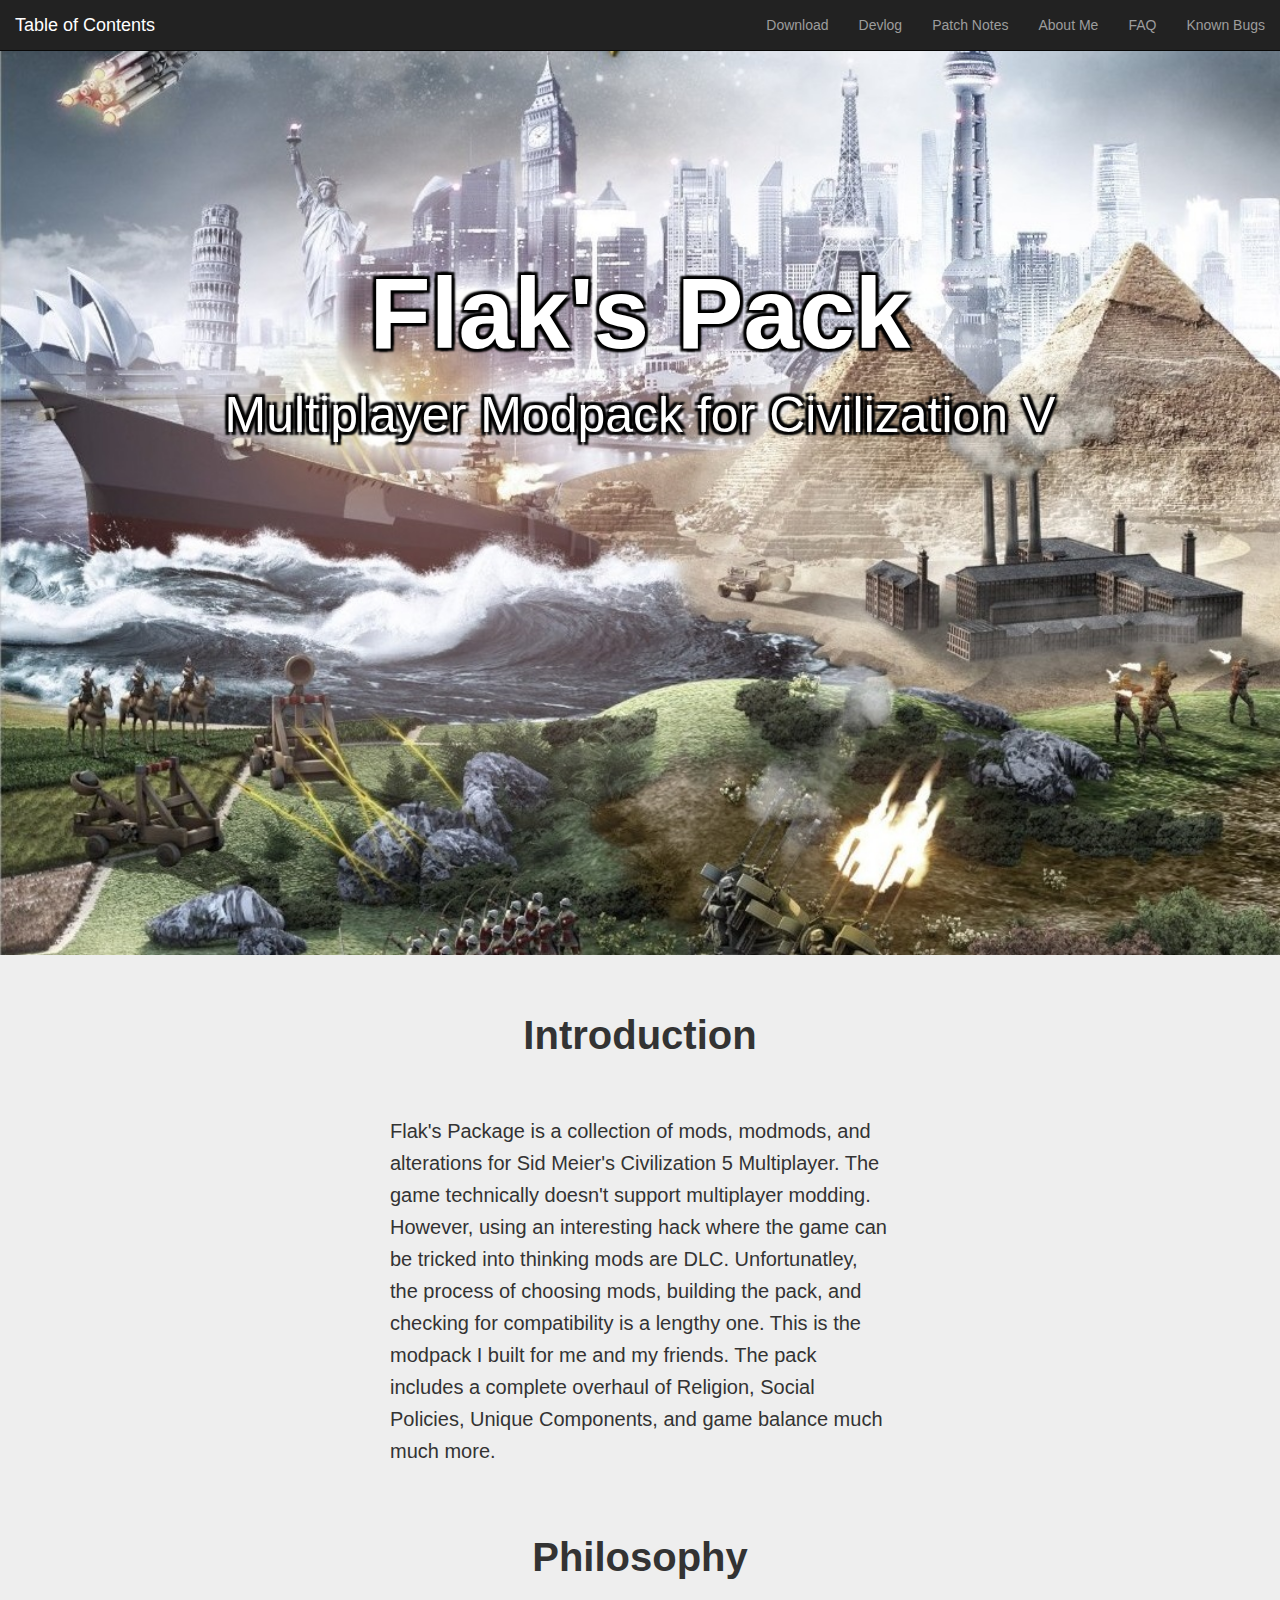
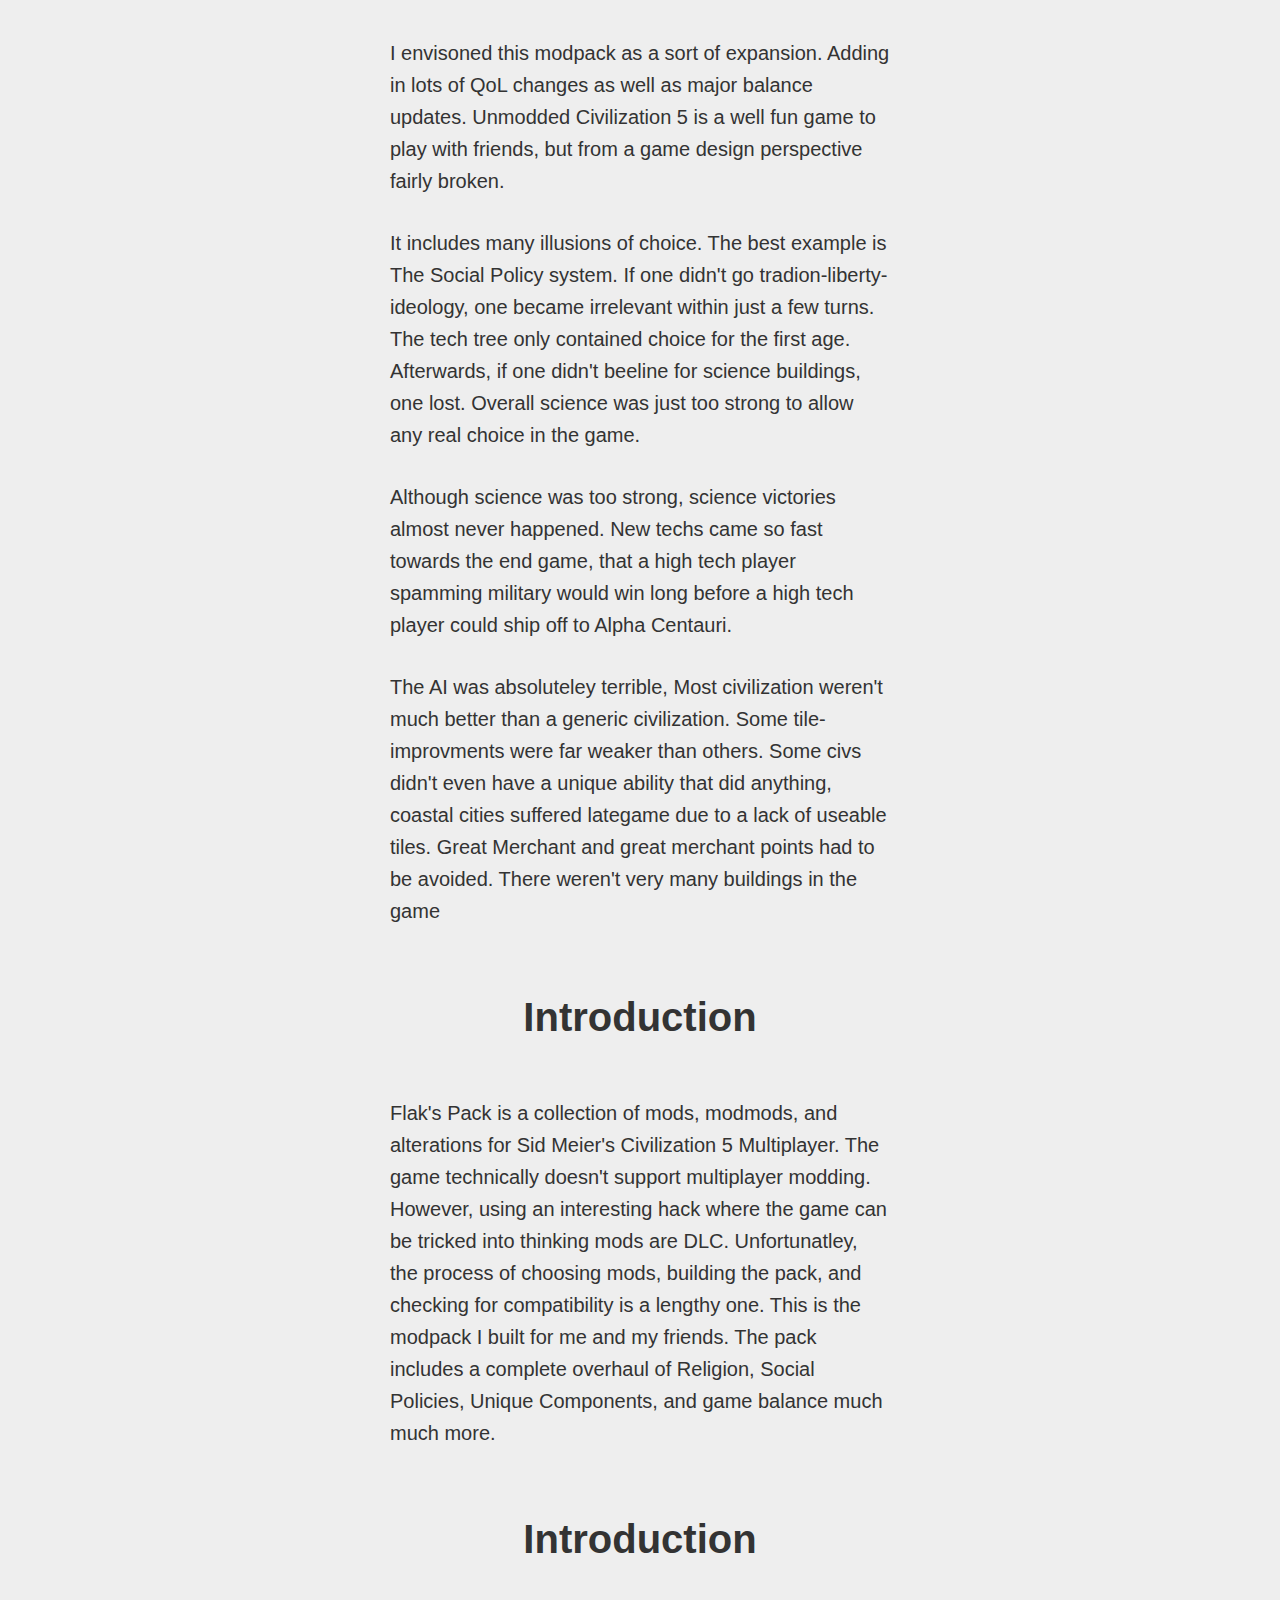
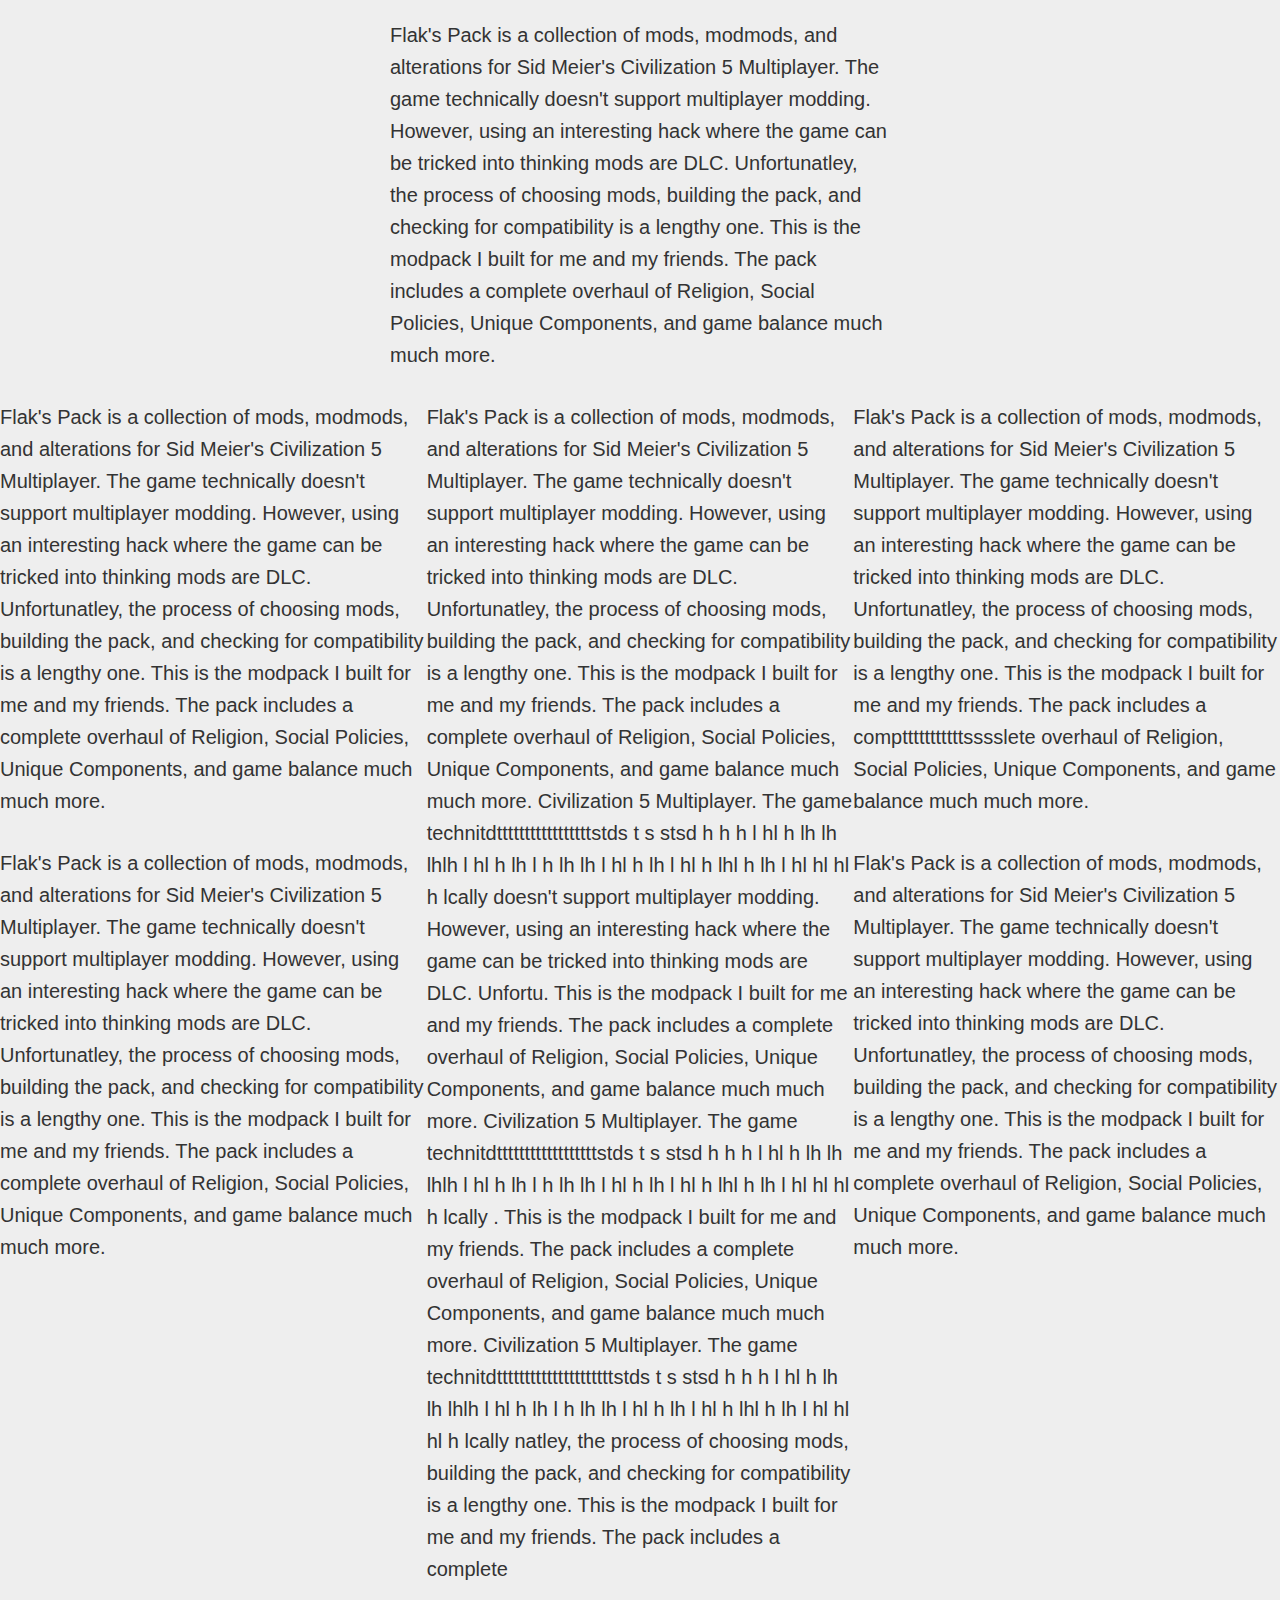
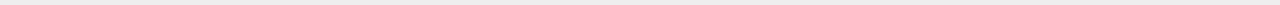
==== commit b9574f44: "stnst" ====
--- a/index.html
+++ b/index.html
@@ -7,7 +7,7 @@
     <meta name="description" content="">
     <meta name="author" content="">
 
-    <title>Simple Sidebar - Start Bootstrap Template</title>
+    <title>Flak's Pack</title>
 
     <!-- Bootstrap Core CSS -->
     <link href="css/bootstrap.min.css" rel="stylesheet">
@@ -35,7 +35,6 @@
             <span class="icon-bar"></span>
           </button>
           <a class="navbar-brand" href="#" id = "menu-toggle">Table of Contents</a>
-          <a class="navbar-brand" href="index.html" id = "logo">Flak's Pack</a>
         </div>
         <div id="navbar" class="navbar-collapse collapse">
           <ul class="nav navbar-nav navbar-center">
@@ -57,9 +56,7 @@
         <div id="sidebar-wrapper">
             <ul class="sidebar-nav">
                 <li class="sidebar-brand">
-                    <a data-scroll href="#Introduction">
-                        INTRODUCTION
-                    </a>
+                    <a data-scroll href="#Introduction">INTRODUCTION</a>
                 </li>
                 <li>
                     <a data-scroll href="#Philosophy">PHILOSOPHY</a>
@@ -99,18 +96,28 @@
                       </div>
                   </div>
                 </div>
-                <div class = "civs">
-                  <div class= "col-md-4">
-                    <div class = "row">
-                      <p>Flak's Pack is a collection of mods, modmods, and alterations for Sid Meier's Civilization 5 Multiplayer. The game technically doesn't support multiplayer modding. However, using an interesting hack where the game can be tricked into thinking  mods are DLC. Unfortunatley, the process of choosing mods, building the pack, and checking for compatibility is a lengthy one. This is the modpack I built for me and my friends. The pack includes a complete overhaul of Religion, Social Policies, Unique Components, and  game balance much much more.</p>
+                <div class = "civs standard-text">
+                  <div class = "row">
+                    <div class= "col-md-4">
+                      <div class = "row">
+                        <p>Flak's Pack is a collection of mods, modmods, and alterations for Sid Meier's Civilization 5 Multiplayer. The game technically doesn't support multiplayer modding. However, using an interesting hack where the game can be tricked into thinking  mods are DLC. Unfortunatley, the process of choosing mods, building the pack, and checking for compatibility is a lengthy one. This is the modpack I built for me and my friends. The pack includes a complete overhaul of Religion, Social Policies, Unique Components, and  game balance much much more.</p>
+                      </div>
+                      <div class = "row">
+                        <p>Flak's Pack is a collection of mods, modmods, and alterations for Sid Meier's Civilization 5 Multiplayer. The game technically doesn't support multiplayer modding. However, using an interesting hack where the game can be tricked into thinking  mods are DLC. Unfortunatley, the process of choosing mods, building the pack, and checking for compatibility is a lengthy one. This is the modpack I built for me and my friends. The pack includes a complete overhaul of Religion, Social Policies, Unique Components, and  game balance much much more.</p>
+                      </div>
                     </div>
-                    <div class = "row">
-                      <p>Flak's Pack is a collection of mods, modmods, and alterations for Sid Meier's Civilization 5 Multiplayer. The game technically doesn't support multiplayer modding. However, using an interesting hack where the game can be tricked into thinking  mods are DLC. Unfortunatley, the process of choosing mods, building the pack, and checking for compatibility is a lengthy one. This is the modpack I built for me and my friends. The pack includes a complete overhaul of Religion, Social Policies, Unique Components, and  game balance much much more.</p>
+                    <div class= "col-md-4">
+                      <div class = "row">
+                        <p>Flak's Pack is a collection of mods, modmods, and alterations for Sid Meier's Civilization 5 Multiplayer. The game technically doesn't support multiplayer modding. However, using an interesting hack where the game can be tricked into thinking  mods are DLC. Unfortunatley, the process of choosing mods, building the pack, and checking for compatibility is a lengthy one. This is the modpack I built for me and my friends. The pack includes a complete overhaul of Religion, Social Policies, Unique Components, and  game balance much much more. Civilization 5 Multiplayer. The game technitdtttttttttttttttttstds t s stsd h h  h l hl h lh lh lhlh l hl h lh l h lh lh l hl h lh l hl h lhl h lh l hl hl hl h lcally doesn't support multiplayer modding. However, using an interesting hack where the game can be tricked into thinking  mods are DLC. Unfortu. This is the modpack I built for me and my friends. The pack includes a complete overhaul of Religion, Social Policies, Unique Components, and  game balance much much more. Civilization 5 Multiplayer. The game technitdttttttttttttttttttstds t s stsd h h  h l hl h lh lh lhlh l hl h lh l h lh lh l hl h lh l hl h lhl h lh l hl hl hl h lcally . This is the modpack I built for me and my friends. The pack includes a complete overhaul of Religion, Social Policies, Unique Components, and  game balance much much more. Civilization 5 Multiplayer. The game technitdtttttttttttttttttttttstds t s stsd h h  h l hl h lh lh lhlh l hl h lh l h lh lh l hl h lh l hl h lhl h lh l hl hl hl h lcally natley, the process of choosing mods, building the pack, and checking for compatibility is a lengthy one. This is the modpack I built for me and my friends. The pack includes a complete </p>
+                      </div>
                     </div>
-                  </div>
-                  <div class= "col-md-4">
-                    <div class = "row">
-                      <p>Flak's Pack is a collection of mods, modmods, and alterations for Sid Meier's Civilization 5 Multiplayer. The game technically doesn't support multiplayer modding. However, using an interesting hack where the game can be tricked into thinking  mods are DLC. Unfortunatley, the process of choosing mods, building the pack, and checking for compatibility is a lengthy one. This is the modpack I built for me and my friends. The pack includes a complete overhaul of Religion, Social Policies, Unique Components, and  game balance much much more. Civilization 5 Multiplayer. The game technically doesn't support multiplayer modding. However, using an interesting hack where the game can be tricked into thinking  mods are DLC. Unfortunatley, the process of choosing mods, building the pack, and checking for compatibility is a lengthy one. This is the modpack I built for me and my friends. The pack includes a complete </p>
+                    <div class= "col-md-4">
+                      <div class = "row">
+                        <p>Flak's Pack is a collection of mods, modmods, and alterations for Sid Meier's Civilization 5 Multiplayer. The game technically doesn't support multiplayer modding. However, using an interesting hack where the game can be tricked into thinking  mods are DLC. Unfortunatley, the process of choosing mods, building the pack, and checking for compatibility is a lengthy one. This is the modpack I built for me and my friends. The pack includes a comptttttttttttsssslete overhaul of Religion, Social Policies, Unique Components, and  game balance much much more.</p>
+                      </div>
+                      <div class = "row">
+                        <p>Flak's Pack is a collection of mods, modmods, and alterations for Sid Meier's Civilization 5 Multiplayer. The game technically doesn't support multiplayer modding. However, using an interesting hack where the game can be tricked into thinking  mods are DLC. Unfortunatley, the process of choosing mods, building the pack, and checking for compatibility is a lengthy one. This is the modpack I built for me and my friends. The pack includes a complete overhaul of Religion, Social Policies, Unique Components, and  game balance much much more.</p>
+                      </div>
                     </div>
                   </div>
                 </div>
--- a/css/index.css
+++ b/css/index.css
@@ -8,18 +8,6 @@
 body {
   padding-top: 50px;
 }
-.main {
-  padding: 200px;
-}
-@media (min-width: 768px) {
-  .main {
-    padding-right: 20px;
-    padding-left: 20px;
-  }
-}
-.main .page-header {
-  margin-top: 0;
-}
 
 .sub-header {
   padding-bottom: 10px;
@@ -30,7 +18,7 @@
     /*color:#1b1e25;*/
 }
 #logo {
-    margin-left: 100px;
+    margin-left: 200px;
     font-weight: bold;
     font-size: 20px;
 }
@@ -152,7 +140,7 @@
     background-size:cover;
     height:500px;
     text-align: center;
-    padding-top: 200px;
+    padding-top: 15%;
 }
 
 .jumbo h1{
@@ -184,18 +172,7 @@
     line-height: 1.6;
 }
 
-.actualPageContent{
-    padding-left:100px;
-    padding-right:100px;
-}
-@media(min-width:900px){
-    .actualPageContent{
-        padding-left:250px;
-        padding-right:250px;
-    }
-
-}
-@media(min-width:1200px) {
+@media(min-width:900px) {
     #wrapper.toggled {
         padding-left: 250px;
     }
@@ -219,8 +196,8 @@
     .actualPageContent {
         position: relative;
         margin-right: 0;
-        padding-left: 500px;
-        padding-right:500px;
+        padding-right:30%;
+        padding-left:30%;
     }
     .jumbo{
     height:905px;
